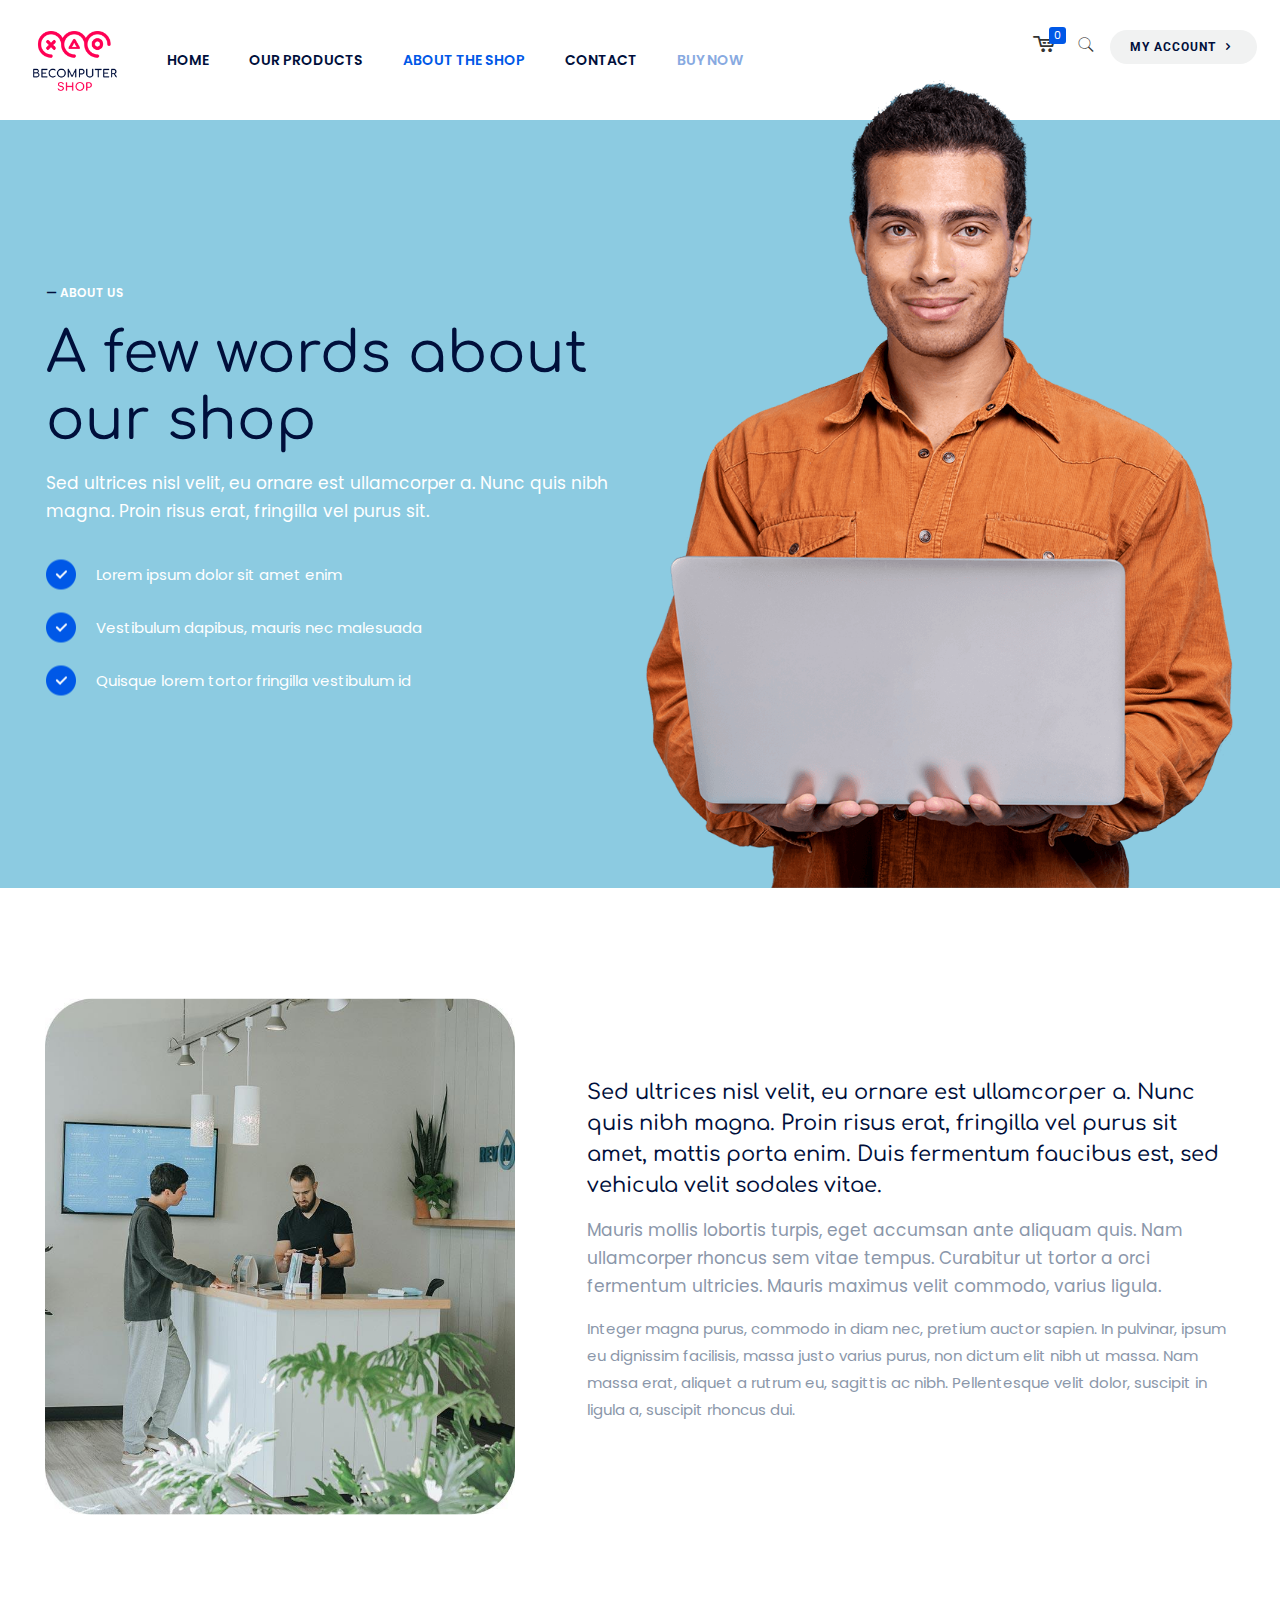
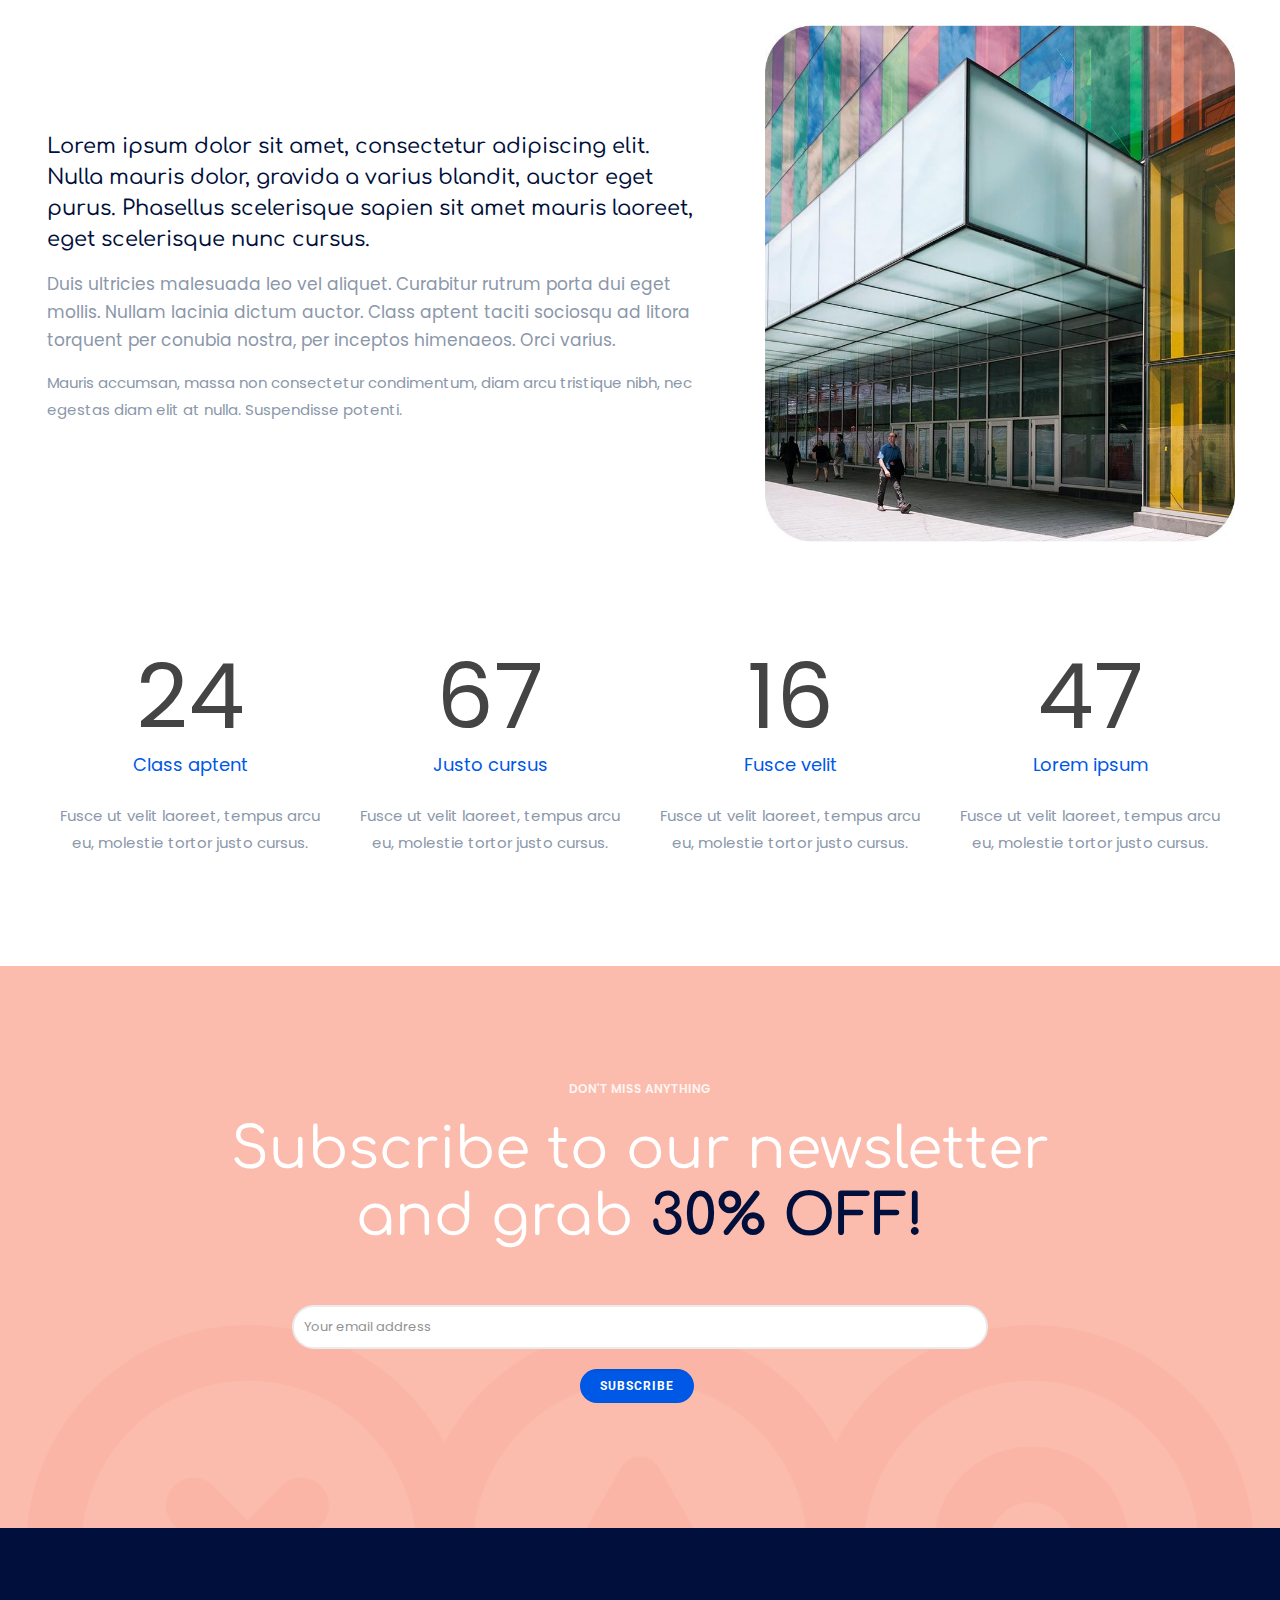
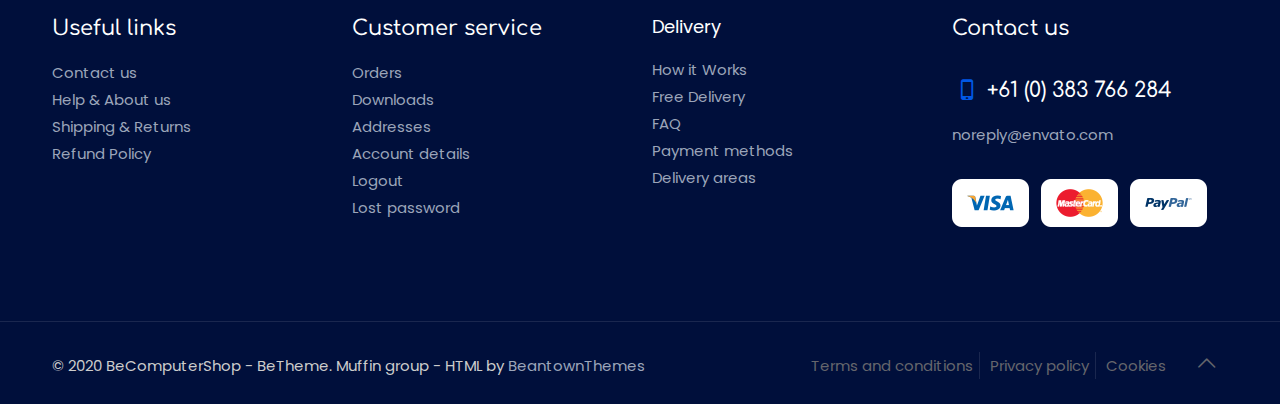
==== about.html @ 86a8f9ee "all" ====
<!DOCTYPE html>
<!--[if lt IE 7]><html class="no-js lt-ie10 lt-ie9 lt-ie8 lt-ie7"> <![endif]-->
<!--[if IE 7]><html class="no-js lt-ie10 lt-ie9 lt-ie8"> <![endif]-->
<!--[if IE 8]><html class="no-js lt-ie10 lt-ie9"> <![endif]-->
<!--[if IE 9]><html class="no-js lt-ie10"> <![endif]-->
<!--[if gt IE 8]><!-->
<html class="no-js">
<!--<![endif]-->

<head>

    <!-- Basic Page Needs -->
    <meta charset="utf-8">
    <title>Be</title>
    <meta name="description" content="">
    <meta name="author" content="">

    <!-- Mobile Specific Metas -->
    <meta name="viewport" content="width=device-width, initial-scale=1, maximum-scale=1">

    <!-- Favicons -->
    <link rel="shortcut icon" href="assets/images/favicon.ico">

    <!-- FONTS -->
    <link rel='stylesheet' href='http://fonts.googleapis.com/css?family=Poppins:100,200,300,400,400italic,500,700,700italic,900'>
    <link rel='stylesheet' href='http://fonts.googleapis.com/css?family=Roboto:100,200,300,400,400italic,500,700,700italic,900'>
    <link rel='stylesheet' href='http://fonts.googleapis.com/css?family=Comfortaa:100,200,300,400,400italic,500,700,700italic,900'>

    <!-- CSS -->
    <link rel='stylesheet' href='assets/css/global.css'>
    <link rel='stylesheet' href='assets/css/structure.css'>
    <link rel='stylesheet' href='assets/css/computershop.css'>
    <link rel='stylesheet' href='assets/css/custom.css'>

</head>

<body class="page theme-betheme woocommerce-no-js  style-simple button-custom layout-full-width if-zoom if-border-hide no-content-padding no-shadows header-classic header-fw minimalist-header-no sticky-header sticky-tb-color ab-hide subheader-both-center menu-link-color menuo-no-borders mobile-tb-center mobile-side-slide mobile-mini-mr-lc tablet-sticky mobile-header-mini mobile-sticky">
    <div id="Wrapper">
        <div id="Header_wrapper">
            <header id="Header">

                <div id="Top_bar">
                    <div class="container">
                        <div class="column one">
                            <div class="top_bar_left clearfix">
                                <div class="logo">
                                    <a id="logo" href="index-computershop.html" title="BeComputerShop - Betheme" data-height="60" data-padding="30"><img class="logo-main scale-with-grid" src="assets/images/computershop.png" data-retina="assets/images/retina-computershop.png" data-height="99"><img class="logo-sticky scale-with-grid" src="assets/images/computershop.png" data-retina="assets/images/retina-computershop.png" data-height="99"><img class="logo-mobile scale-with-grid" src="assets/images/computershop.png" data-retina="images/retina-computershop.png" data-height="99"><img class="logo-mobile-sticky scale-with-grid" src="assets/images/computershop.png" data-retina="images/retina-computershop.png" data-height="99"></a>
                                </div>
                                <div class="menu_wrapper">
                                    <nav id="menu">
                                        <ul id="menu-main-menu" class="menu menu-main">
                                            <li>
                                                <a href="index-computershop.html"><span>HOME</span></a>
                                            </li>
                                            <li>
                                                <a href="our-products.html"><span>OUR PRODUCTS</span></a>
                                            </li>
                                            <li class="current-menu-item">
                                                <a href="about.html"><span>ABOUT THE SHOP</span></a>
                                            </li>
                                            <li>
                                                <a href="contact.html"><span>CONTACT</span></a>
                                            </li>
                                           <li>
                                                <a target="_blank" href="https://1.envato.market/9ZxXY"><span><span style="padding: 0; color: #88aae1;">BUY NOW</span></span></a>
                                            </li>
                                        </ul>
                                    </nav><a class="responsive-menu-toggle" href="#"><i class="icon-menu-fine"></i></a>
                                </div>

                            </div>
                            <div class="top_bar_right">
                                <div class="top_bar_right_wrapper">
                                    <a id="header_cart" href="#"><i class="icon-cart"></i><span>0</span></a><a id="search_button" href="#"><i class="icon-search-fine"></i></a><a href="#" class="action_button">MY ACCOUNT <i class="icon-right-open"></i></a>
                                </div>
                            </div>
                        </div>
                    </div>
                </div>
            </header>
        </div>
        <div id="Content">
            <div class="content_wrapper clearfix">
                <div class="sections_group">
                    <div class="entry-content">
                        <div class="section mcb-section  equal-height-wrap bg-cover" style="background-color:#8ccbe1;background-image:url(assets/images/computershop-sectionbg2.jpg);background-repeat:no-repeat;background-position:center">
                            <div class="section_wrapper mcb-section-inner">
                                <div class="wrap mcb-wrap one-second  valign-middle clearfix" style="padding:70px 0">
                                    <div class="mcb-wrap-inner">
                                        <div class="column mcb-column one column_column column-margin-20px">
                                            <div class="column_attr clearfix">
                                                <h6 style="color: #fff;"><span style="color: #000f3b;">—</span> ABOUT US</h6>
                                                <h2>A few words about our shop</h2>
                                                <p class="big" style="color: #fff;">
                                                    Sed ultrices nisl velit, eu ornare est ullamcorper a. Nunc quis nibh magna. Proin risus erat, fringilla vel purus sit.
                                                </p>
                                            </div>
                                        </div>
                                        <div class="column mcb-column one column_column column-margin-10px">
                                            <div class="column_attr clearfix" style="background-image:url('assets/images/computershop-icon1.png');background-repeat:no-repeat;background-position:left top;padding:1px 0 0 50px;">
                                                <p style="color: #fff;">
                                                    Lorem ipsum dolor sit amet enim
                                                </p>
                                            </div>
                                        </div>
                                        <div class="column mcb-column one column_column column-margin-10px">
                                            <div class="column_attr clearfix" style="background-image:url('assets/images/computershop-icon1.png');background-repeat:no-repeat;background-position:left top;padding:1px 0 0 50px;">
                                                <p style="color: #fff;">
                                                    Vestibulum dapibus, mauris nec malesuada
                                                </p>
                                            </div>
                                        </div>
                                        <div class="column mcb-column one column_column column-margin-20px">
                                            <div class="column_attr clearfix" style="background-image:url('assets/images/computershop-icon1.png');background-repeat:no-repeat;background-position:left top;padding:1px 0 0 50px;">
                                                <p style="color: #fff;">
                                                    Quisque lorem tortor fringilla vestibulum id
                                                </p>
                                            </div>
                                        </div>
                                    </div>
                                </div>
                                <div class="wrap mcb-wrap one-second  column-margin-0px valign-bottom move-up clearfix" style="margin-top:-40px">
                                    <div class="mcb-wrap-inner">
                                        <div class="column mcb-column one column_image">
                                            <div class="image_frame image_item no_link scale-with-grid aligncenter no_border" style="margin-bottom:-40px;">
                                                <div class="image_wrapper"><img class="scale-with-grid" src="assets/images/computershop-about-pic3.png">
                                                </div>
                                            </div>
                                        </div>
                                    </div>
                                </div>
                            </div>
                        </div>
                        <div class="section mcb-section  equal-height-wrap" style="padding-top:110px;padding-bottom:70px">
                            <div class="section_wrapper mcb-section-inner">
                                <div class="wrap mcb-wrap  two-fifth  valign-middle clearfix">
                                    <div class="mcb-wrap-inner">
                                        <div class="column mcb-column one column_image">
                                            <div class="image_frame image_item no_link scale-with-grid no_border">
                                                <div class="image_wrapper"><img class="scale-with-grid" src="assets/images/computershop-about-pic1.jpg">
                                                </div>
                                            </div>
                                        </div>
                                    </div>
                                </div>
                                <div class="wrap mcb-wrap  three-fifth  valign-middle clearfix" style="padding:0 0 0 5%">
                                    <div class="mcb-wrap-inner">
                                        <div class="column mcb-column one column_column">
                                            <div class="column_attr clearfix">
                                                <h4>Sed ultrices nisl velit, eu ornare est ullamcorper a. Nunc quis nibh magna. Proin risus erat, fringilla vel purus sit amet, mattis porta enim. Duis fermentum faucibus est, sed vehicula velit sodales vitae.</h4>
                                                <p class="big">
                                                    Mauris mollis lobortis turpis, eget accumsan ante aliquam quis. Nam ullamcorper rhoncus sem vitae tempus. Curabitur ut tortor a orci fermentum ultricies. Mauris maximus velit commodo, varius ligula.
                                                </p>
                                                <p>
                                                    Integer magna purus, commodo in diam nec, pretium auctor sapien. In pulvinar, ipsum eu dignissim facilisis, massa justo varius purus, non dictum elit nibh ut massa. Nam massa erat, aliquet a rutrum eu, sagittis ac nibh. Pellentesque velit dolor, suscipit
                                                    in ligula a, suscipit rhoncus dui.
                                                </p>
                                            </div>
                                        </div>
                                    </div>
                                </div>
                            </div>
                        </div>
                        <div class="section mcb-section  equal-height-wrap" style="padding-bottom:70px">
                            <div class="section_wrapper mcb-section-inner">
                                <div class="wrap mcb-wrap  three-fifth  valign-middle clearfix" style="padding:0 5% 0 0">
                                    <div class="mcb-wrap-inner">
                                        <div class="column mcb-column one column_column">
                                            <div class="column_attr clearfix">
                                                <h4>Lorem ipsum dolor sit amet, consectetur adipiscing elit. Nulla mauris dolor, gravida a varius blandit, auctor eget purus. Phasellus scelerisque sapien sit amet mauris laoreet, eget scelerisque nunc cursus.</h4>
                                                <p class="big">
                                                    Duis ultricies malesuada leo vel aliquet. Curabitur rutrum porta dui eget mollis. Nullam lacinia dictum auctor. Class aptent taciti sociosqu ad litora torquent per conubia nostra, per inceptos himenaeos. Orci varius.
                                                </p>
                                                <p>
                                                    Mauris accumsan, massa non consectetur condimentum, diam arcu tristique nibh, nec egestas diam elit at nulla. Suspendisse potenti.
                                                </p>
                                            </div>
                                        </div>
                                    </div>
                                </div>
                                <div class="wrap mcb-wrap  two-fifth  valign-middle clearfix">
                                    <div class="mcb-wrap-inner">
                                        <div class="column mcb-column one column_image">
                                            <div class="image_frame image_item no_link scale-with-grid no_border">
                                                <div class="image_wrapper"><img class="scale-with-grid" src="assets/images/computershop-about-pic2.jpg">
                                                </div>
                                            </div>
                                        </div>
                                    </div>
                                </div>
                            </div>
                        </div>
                        <div class="section mcb-section" style="padding-bottom:70px">
                            <div class="section_wrapper mcb-section-inner">
                                <div class="wrap mcb-wrap one  valign-top clearfix">
                                    <div class="mcb-wrap-inner">
                                        <div class="column mcb-column one-fourth column_quick_fact">
                                            <div class="quick_fact align_ animate-math">
                                                <div class="number-wrapper">
                                                    <span class="number" data-to="24">24</span>
                                                </div>
                                                <h3 class="title">Class aptent</h3>
                                                <hr class="hr_narrow">
                                                <div class="desc">
                                                    Fusce ut velit laoreet, tempus arcu eu, molestie tortor justo cursus.
                                                </div>
                                            </div>
                                        </div>
                                        <div class="column mcb-column one-fourth column_quick_fact">
                                            <div class="quick_fact align_ animate-math">
                                                <div class="number-wrapper">
                                                    <span class="number" data-to="67">67</span>
                                                </div>
                                                <h3 class="title">Justo cursus</h3>
                                                <hr class="hr_narrow">
                                                <div class="desc">
                                                    Fusce ut velit laoreet, tempus arcu eu, molestie tortor justo cursus.
                                                </div>
                                            </div>
                                        </div>
                                        <div class="column mcb-column one-fourth column_quick_fact">
                                            <div class="quick_fact align_ animate-math">
                                                <div class="number-wrapper">
                                                    <span class="number" data-to="16">16</span>
                                                </div>
                                                <h3 class="title">Fusce velit</h3>
                                                <hr class="hr_narrow">
                                                <div class="desc">
                                                    Fusce ut velit laoreet, tempus arcu eu, molestie tortor justo cursus.
                                                </div>
                                            </div>
                                        </div>
                                        <div class="column mcb-column one-fourth column_quick_fact">
                                            <div class="quick_fact align_ animate-math">
                                                <div class="number-wrapper">
                                                    <span class="number" data-to="47">47</span>
                                                </div>
                                                <h3 class="title">Lorem ipsum</h3>
                                                <hr class="hr_narrow">
                                                <div class="desc">
                                                    Fusce ut velit laoreet, tempus arcu eu, molestie tortor justo cursus.
                                                </div>
                                            </div>
                                        </div>
                                    </div>
                                </div>
                            </div>
                        </div>
                        <div class="section mcb-section bg-contain" style="padding-top:110px;padding-bottom:70px;background-color:#fbbcad;background-image:url(assets/images/computershop-sectionbg1.png);background-repeat:no-repeat;background-position:center bottom">
                            <div class="section_wrapper mcb-section-inner">
                                <div class="wrap mcb-wrap one  valign-top clearfix">
                                    <div class="mcb-wrap-inner">
                                        <div class="column mcb-column one column_column">
                                            <div class="column_attr clearfix align_center">
                                                <h6 style="color: #fff4f1;">DON'T MISS ANYTHING</h6>
                                                <h2 style="color: #fff;">Subscribe to our newsletter
                                                    <br> and grab <span style="color: #000f3b;"><strong>30% OFF!</strong></span></h2>
                                            </div>
                                        </div>
                                        <div class="column mcb-column one-fifth column_placeholder">
                                            <div class="placeholder">
                                                &nbsp;
                                            </div>
                                        </div>
                                        <div class="column mcb-column three-fifth column_column">
                                            <div class="column_attr clearfix align_center">
                                                <div id="mc4wp-form-1" class="form mc4wp-form">
                                                    <form id="newsletterform" class="newsletter_form">
                                                        <input placeholder="Your email address" type="email" id="email_news" name="email_news" size="40" aria-required="true" aria-invalid="false" />
                                                        <input type="button" value="SUBSCRIBE" id="submit" onClick="return check_values_news();">
                                                    </form>
                                                </div>
                                            </div>
                                        </div>
                                    </div>
                                </div>
                            </div>
                        </div>

                    </div>
                </div>
            </div>
        </div>
        <footer id="Footer" class="clearfix">
            <div class="widgets_wrapper center">
                <div class="container">
                    <div class="column one-fourth">
                        <aside class="widget_text widget widget_custom_html">
                            <h4>Useful links</h4>
                            <div class="textwidget custom-html-widget">
                                <p>
                                    <a href="#">Contact us</a>
                                    <br>
                                    <a href="#">Help &amp; About us</a>
                                    <br>
                                    <a href="#">Shipping &amp; Returns</a>
                                    <br>
                                    <a href="#">Refund Policy</a>
                                </p>
                            </div>
                        </aside>
                    </div>
                    <div class="column one-fourth">
                        <aside class="widget_text widget widget_custom_html">
                            <h4>Customer service</h4>
                            <div class="textwidget custom-html-widget">
                                <p>
                                    <a href="#">Orders</a>
                                    <br>
                                    <a href="#">Downloads</a>
                                    <br>
                                    <a href="#">Addresses</a>
                                    <br>
                                    <a href="#">Account details</a>
                                    <br>
                                    <a href="index.html">Logout</a>
                                    <br>
                                    <a href="#">Lost password</a>
                                </p>
                            </div>
                        </aside>
                    </div>
                    <div class="column one-fourth">
                        <aside class="widget_text widget widget_custom_html">
                            <div class="textwidget custom-html-widget">
                                <h5>Delivery</h5>
                                <p>
                                    <a href="#">How it Works</a>
                                    <br>
                                    <a href="#">Free Delivery</a>
                                    <br>
                                    <a href="#">FAQ</a>
                                    <br>
                                    <a href="#">Payment methods</a>
                                    <br>
                                    <a href="#">Delivery areas</a>
                                </p>
                            </div>
                        </aside>
                    </div>
                    <div class="column one-fourth">
                        <aside class="widget_text widget widget_custom_html">
                            <div class="textwidget custom-html-widget">
                                <h4>Contact us</h4>
                                <hr class="no_line" style="margin:0 auto 15px">
                                <h4><i class="icon-mobile" style="color:#0058e7"></i> +61 (0) 383 766 284</h4>
                                <p>
                                    <a href="#">noreply@envato.com</a>
                                </p>
                                <hr class="no_line" style="margin:0 auto 15px">
                                <div class="image_frame image_item no_link scale-with-grid alignnone no_border">
                                    <div class="image_wrapper"><img class="scale-with-grid" src="assets/images/computershop-footer-pic1.png">
                                    </div>
                                </div>
                            </div>
                        </aside>
                    </div>
                </div>
            </div>
            <div class="footer_copy">
                <div class="container">
                    <div class="column one">
                        <a id="back_to_top" class="footer_button" href><i class="icon-up-open-big"></i></a>
                        <div class="copyright">
                            &copy; 2020 BeComputerShop - BeTheme. Muffin group - HTML by <a target="_blank" rel="nofollow" href="https://1.envato.market/9ZxXY">BeantownThemes</a>
                        </div>
                        <nav id="social-menu" class="menu-footer-container">
                            <ul id="menu-footer" class="social-menu">
                                <li class="menu-item menu-item-type-custom menu-item-object-custom">
                                    <a href="#">Terms and conditions</a>
                                </li>
                                <li class="menu-item menu-item-type-custom menu-item-object-custom">
                                    <a href="#">Privacy policy</a>
                                </li>
                                <li class="menu-item menu-item-type-custom menu-item-object-custom">
                                    <a href="#">Cookies</a>
                                </li>
                            </ul>
                        </nav>
                    </div>
                </div>
            </div>
        </footer>
    </div>
    <div id="Side_slide" class="right dark" data-width="250">
        <div class="close-wrapper">
            <a href="#" class="close"><i class="icon-cancel-fine"></i></a>
        </div>
        <div class="extras">
            <a href="#" class="action_button">MY ACCOUNT <i class="icon-right-open"></i></a>
            <div class="extras-wrapper">
                <a class="icon cart" id="slide-cart" href="#"><i class="icon-cart"></i><span>0</span></a><a class="icon search" href="#"><i class="icon-search-fine"></i></a>
            </div>
        </div>
        <div class="search-wrapper">
            <form id="side-form" method="get" action="#">
                <input type="text" class="field" name="s" placeholder="Enter your search">
                <input type="submit" class="display-none" value>
                <a class="submit" href="#"><i class="icon-search-fine"></i></a>
            </form>
        </div>
        <div class="menu_wrapper"></div>
        
    </div>
    <div id="body_overlay"></div>



    <!-- JS -->
    <script src="assets/js/jquery-2.1.4.min.js"></script>

    <script src="assets/js/mfn.menu.js"></script>
    <script src="assets/js/jquery.plugins.js"></script>
    <script src="assets/js/jquery.jplayer.min.js"></script>
    <script src="assets/js/animations/animations.js"></script>
    <script src="assets/js/translate3d.js"></script>
    <script src="assets/js/scripts.js"></script>
    <script src="assets/js/email.js"></script>


</body>

</html>
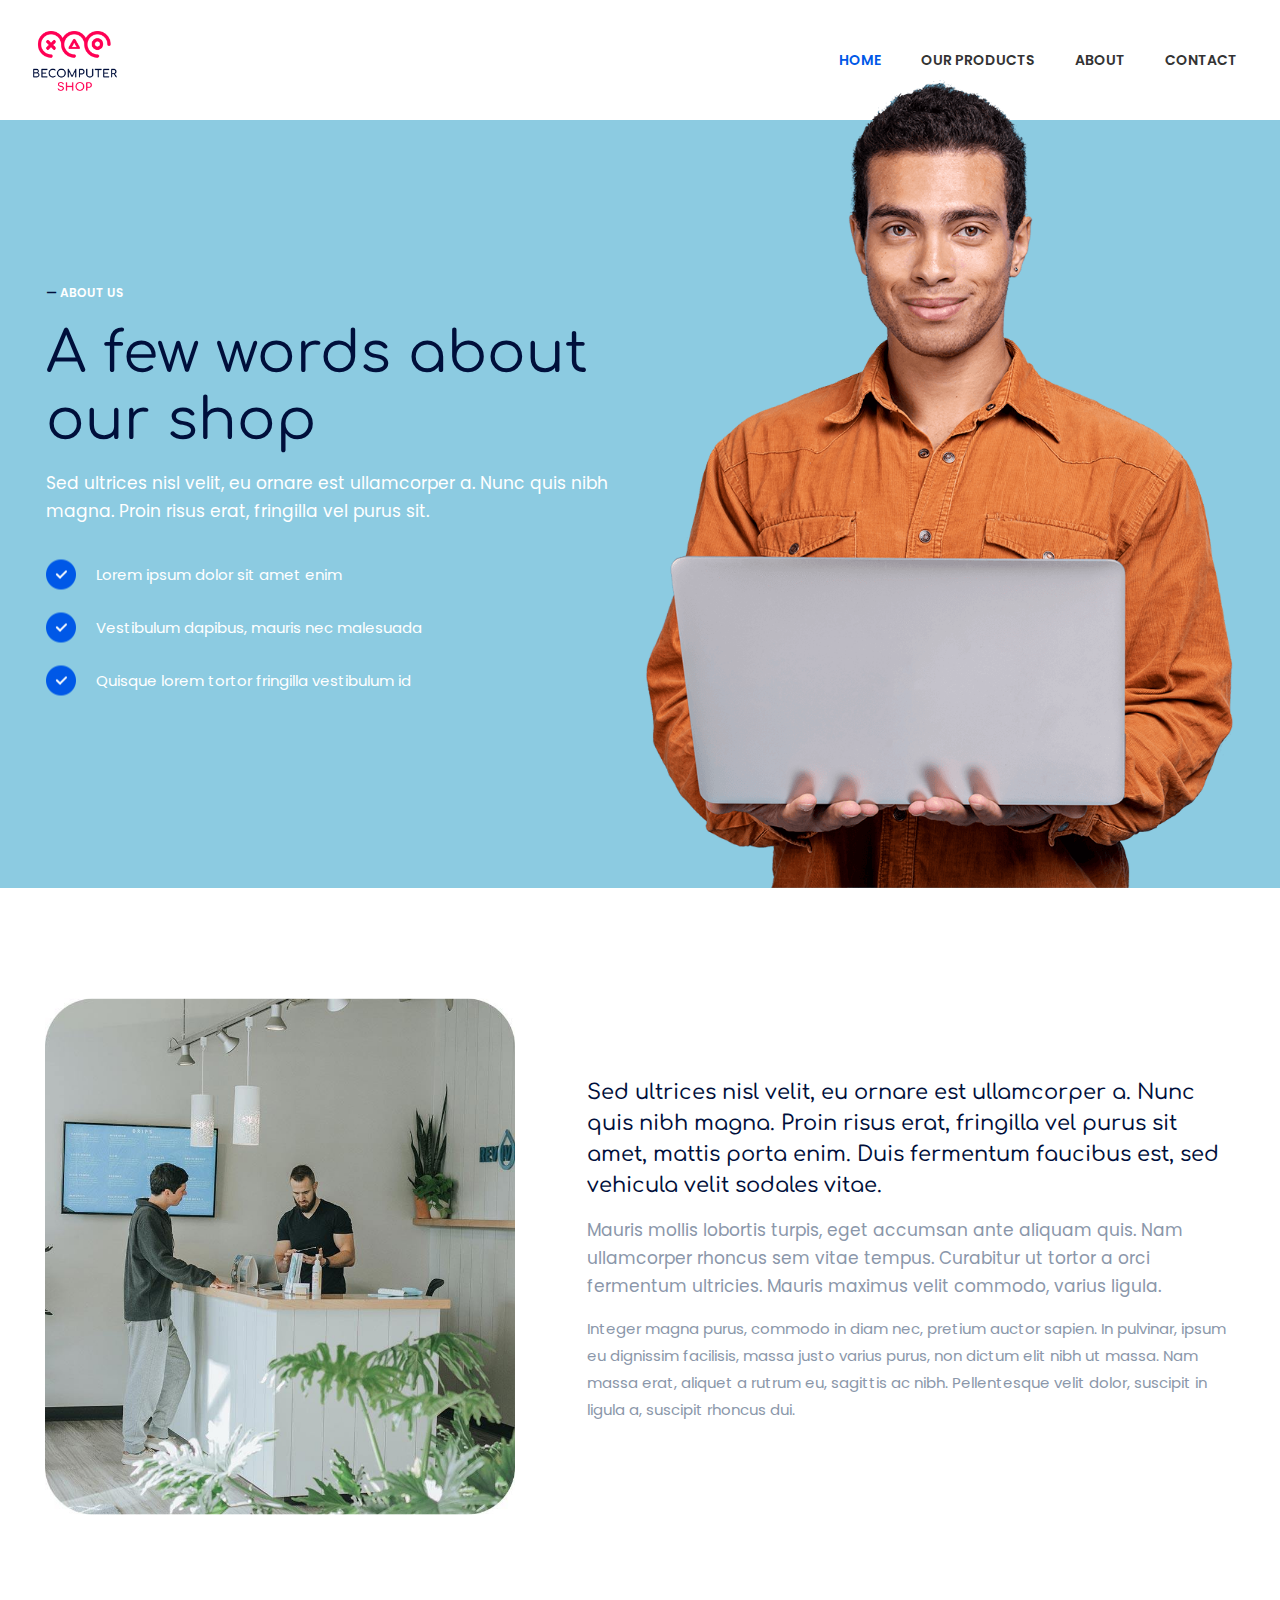
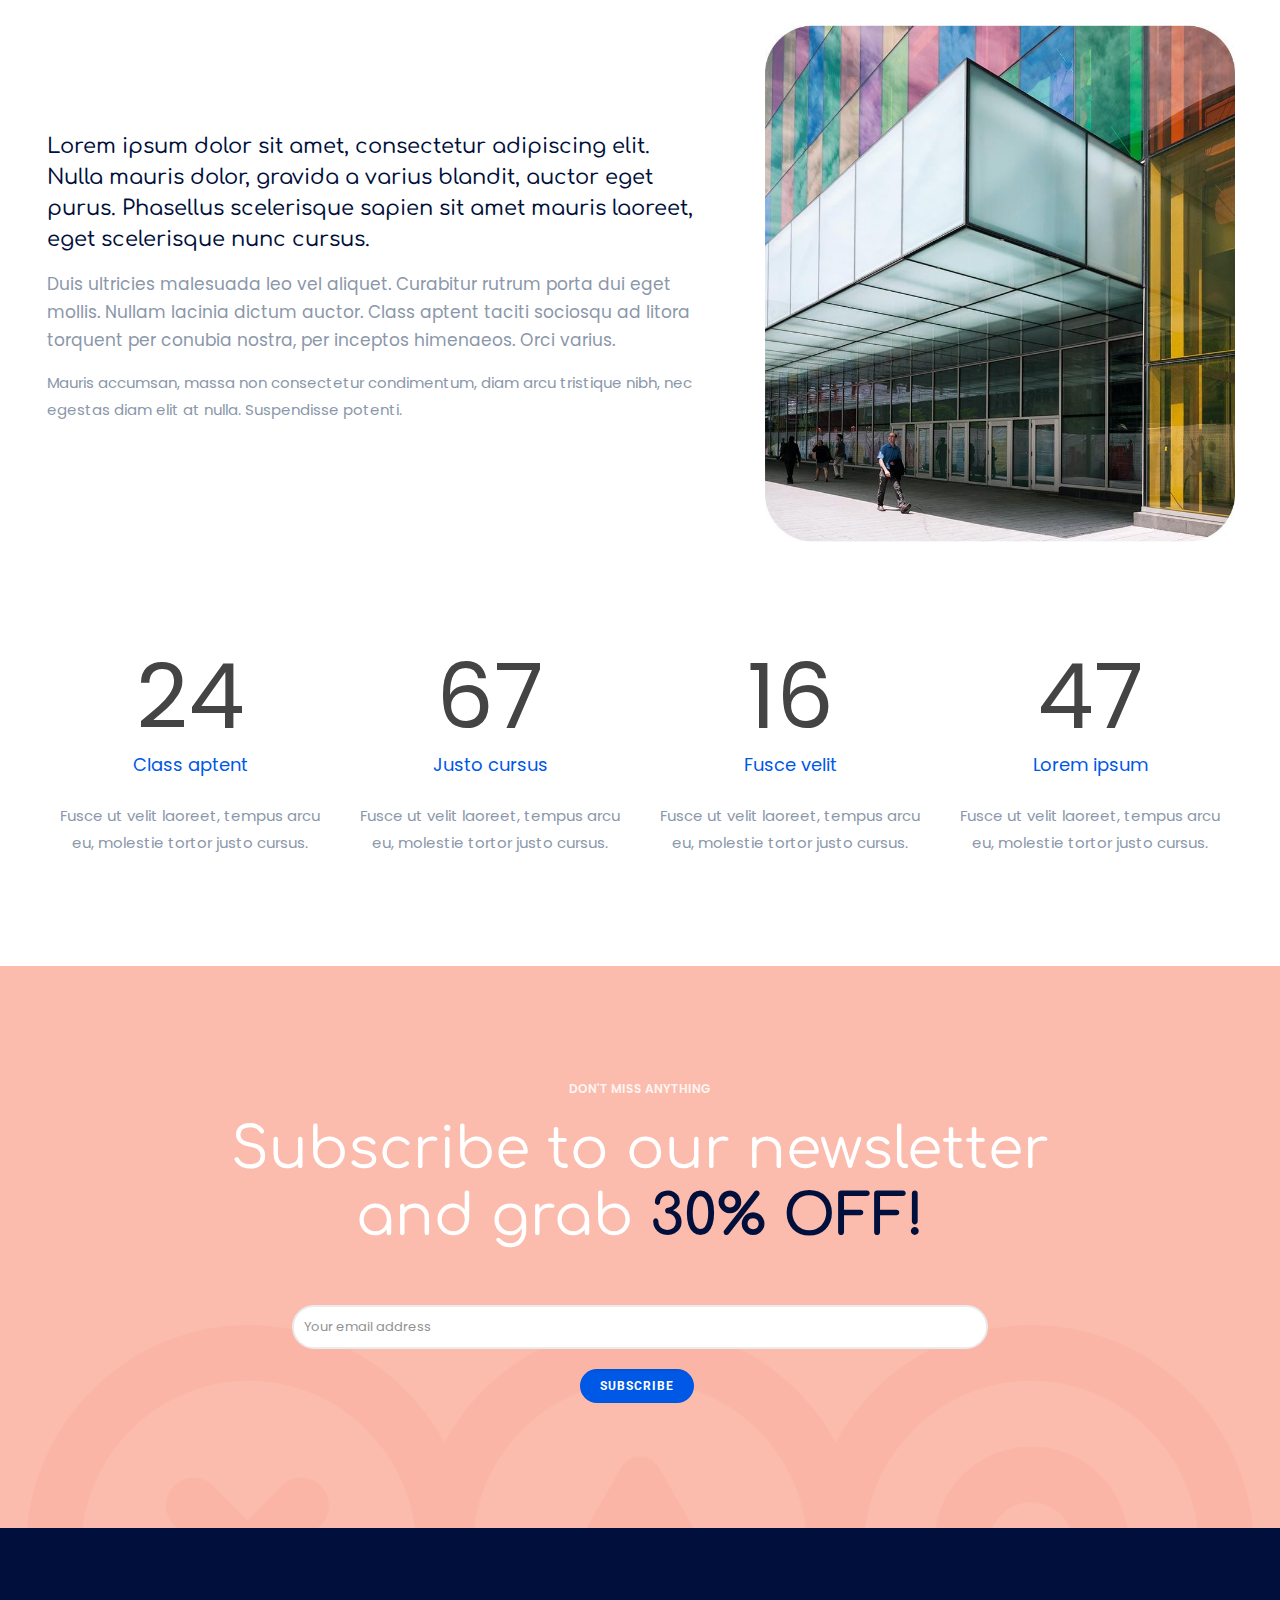
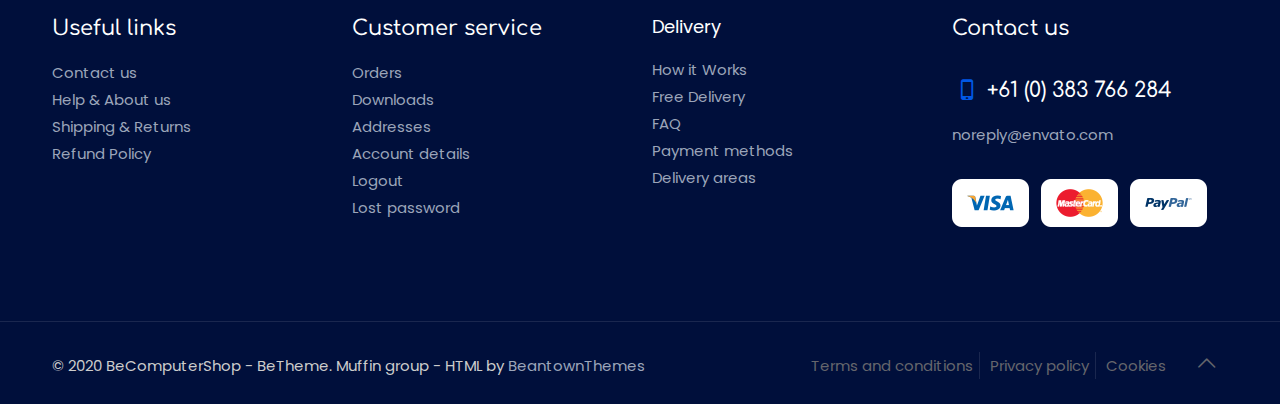
==== commit eb552b57: "contact us and header" ====
--- a/about.html
+++ b/about.html
@@ -44,35 +44,49 @@
                         <div class="column one">
                             <div class="top_bar_left clearfix">
                                 <div class="logo">
-                                    <a id="logo" href="index-computershop.html" title="BeComputerShop - Betheme" data-height="60" data-padding="30"><img class="logo-main scale-with-grid" src="assets/images/computershop.png" data-retina="assets/images/retina-computershop.png" data-height="99"><img class="logo-sticky scale-with-grid" src="assets/images/computershop.png" data-retina="assets/images/retina-computershop.png" data-height="99"><img class="logo-mobile scale-with-grid" src="assets/images/computershop.png" data-retina="images/retina-computershop.png" data-height="99"><img class="logo-mobile-sticky scale-with-grid" src="assets/images/computershop.png" data-retina="images/retina-computershop.png" data-height="99"></a>
-                                </div>
-                                <div class="menu_wrapper">
-                                    <nav id="menu">
-                                        <ul id="menu-main-menu" class="menu menu-main">
-                                            <li>
-                                                <a href="index-computershop.html"><span>HOME</span></a>
-                                            </li>
-                                            <li>
-                                                <a href="our-products.html"><span>OUR PRODUCTS</span></a>
-                                            </li>
-                                            <li class="current-menu-item">
-                                                <a href="about.html"><span>ABOUT THE SHOP</span></a>
-                                            </li>
-                                            <li>
-                                                <a href="contact.html"><span>CONTACT</span></a>
-                                            </li>
-                                           <li>
-                                                <a target="_blank" href="https://1.envato.market/9ZxXY"><span><span style="padding: 0; color: #88aae1;">BUY NOW</span></span></a>
-                                            </li>
-                                        </ul>
-                                    </nav><a class="responsive-menu-toggle" href="#"><i class="icon-menu-fine"></i></a>
-                                </div>
+                                    <a id="logo" href="index-computershop.html" title="BeComputerShop - Betheme"
+                                        data-height="60" data-padding="30"><img class="logo-main scale-with-grid"
+                                            src="assets/images/computershop.png"
+                                            data-retina="assets/images/retina-computershop.png" data-height="99"><img
+                                            class="logo-sticky scale-with-grid" src="assets/images/computershop.png"
+                                            data-retina="assets/images/retina-computershop.png" data-height="99"><img
+                                            class="logo-mobile scale-with-grid" src="assets/images/computershop.png"
+                                            data-retina="assets/images/retina-computershop.png" data-height="99"><img
+                                            class="logo-mobile-sticky scale-with-grid"
+                                            src="assets/images/computershop.png"
+                                            data-retina="assets/images/retina-computershop.png" data-height="99"></a>
+                                </div>
+
+
 
                             </div>
                             <div class="top_bar_right">
-                                <div class="top_bar_right_wrapper">
-                                    <a id="header_cart" href="#"><i class="icon-cart"></i><span>0</span></a><a id="search_button" href="#"><i class="icon-search-fine"></i></a><a href="#" class="action_button">MY ACCOUNT <i class="icon-right-open"></i></a>
-                                </div>
+                                
+                                    <!-- <a id="header_cart" href="#"><i class="icon-cart"></i><span>0</span></a><a
+                                        id="search_button" href="#"><i class="icon-search-fine"></i></a><a href="#"
+                                        class="action_button">MY ACCOUNT <i class="icon-right-open"></i></a> -->
+                                        <div class="menu_wrapper">
+                                            <nav id="menu">
+                                                <ul id="menu-main-menu" class="menu menu-main">
+                                                    <li class=" current-menu-item page_item current_page_item">
+                                                        <a href="index-computershop.html"><span>HOME</span></a>
+                                                    </li>
+                                                    <li>
+                                                        <a href="our-products.html"><span>OUR PRODUCTS</span></a>
+                                                    </li>
+                                                    <li>
+                                                        <a href="about.html"><span>ABOUT</span></a>
+                                                    </li>
+                                                    <li>
+                                                        <a href="contact.html"><span>CONTACT</span></a>
+                                                    </li>
+                                                   <!-- <li>
+                                                        <a target="_blank" href="https://1.envato.market/9ZxXY"><span><span style="padding: 0; color: #88aae1;">BUY NOW</span></span></a>
+                                                    </li> -->
+                                                </ul>
+                                            </nav><a class="responsive-menu-toggle" href="#"><i class="icon-menu-fine"></i></a>
+                                        </div>
+                                
                             </div>
                         </div>
                     </div>
@@ -267,7 +281,7 @@
                                                 <div id="mc4wp-form-1" class="form mc4wp-form">
                                                     <form id="newsletterform" class="newsletter_form">
                                                         <input placeholder="Your email address" type="email" id="email_news" name="email_news" size="40" aria-required="true" aria-invalid="false" />
-                                                        <input type="button" value="SUBSCRIBE" id="submit" onClick="return check_values_news();">
+                                                        <input type="button" value="SUBSCRIBE" id="submit" onClick="check_values_news();">
                                                     </form>
                                                 </div>
                                             </div>
@@ -386,12 +400,12 @@
         <div class="close-wrapper">
             <a href="#" class="close"><i class="icon-cancel-fine"></i></a>
         </div>
-        <div class="extras">
+        <!-- <div class="extras">
             <a href="#" class="action_button">MY ACCOUNT <i class="icon-right-open"></i></a>
             <div class="extras-wrapper">
                 <a class="icon cart" id="slide-cart" href="#"><i class="icon-cart"></i><span>0</span></a><a class="icon search" href="#"><i class="icon-search-fine"></i></a>
             </div>
-        </div>
+        </div> -->
         <div class="search-wrapper">
             <form id="side-form" method="get" action="#">
                 <input type="text" class="field" name="s" placeholder="Enter your search">
--- a/assets/css/structure.css
+++ b/assets/css/structure.css
@@ -6459,7 +6459,7 @@
 	}
 	.mobile-header-mini.mobile-mini-mr-lc #Top_bar .top_bar_right {
 		left: 10px;
-		right: auto;
+		/* right: auto; */
 	}
 	.mobile-header-mini.mobile-mini-ml-ll #Top_bar a.responsive-menu-toggle {
 		left: 10px;
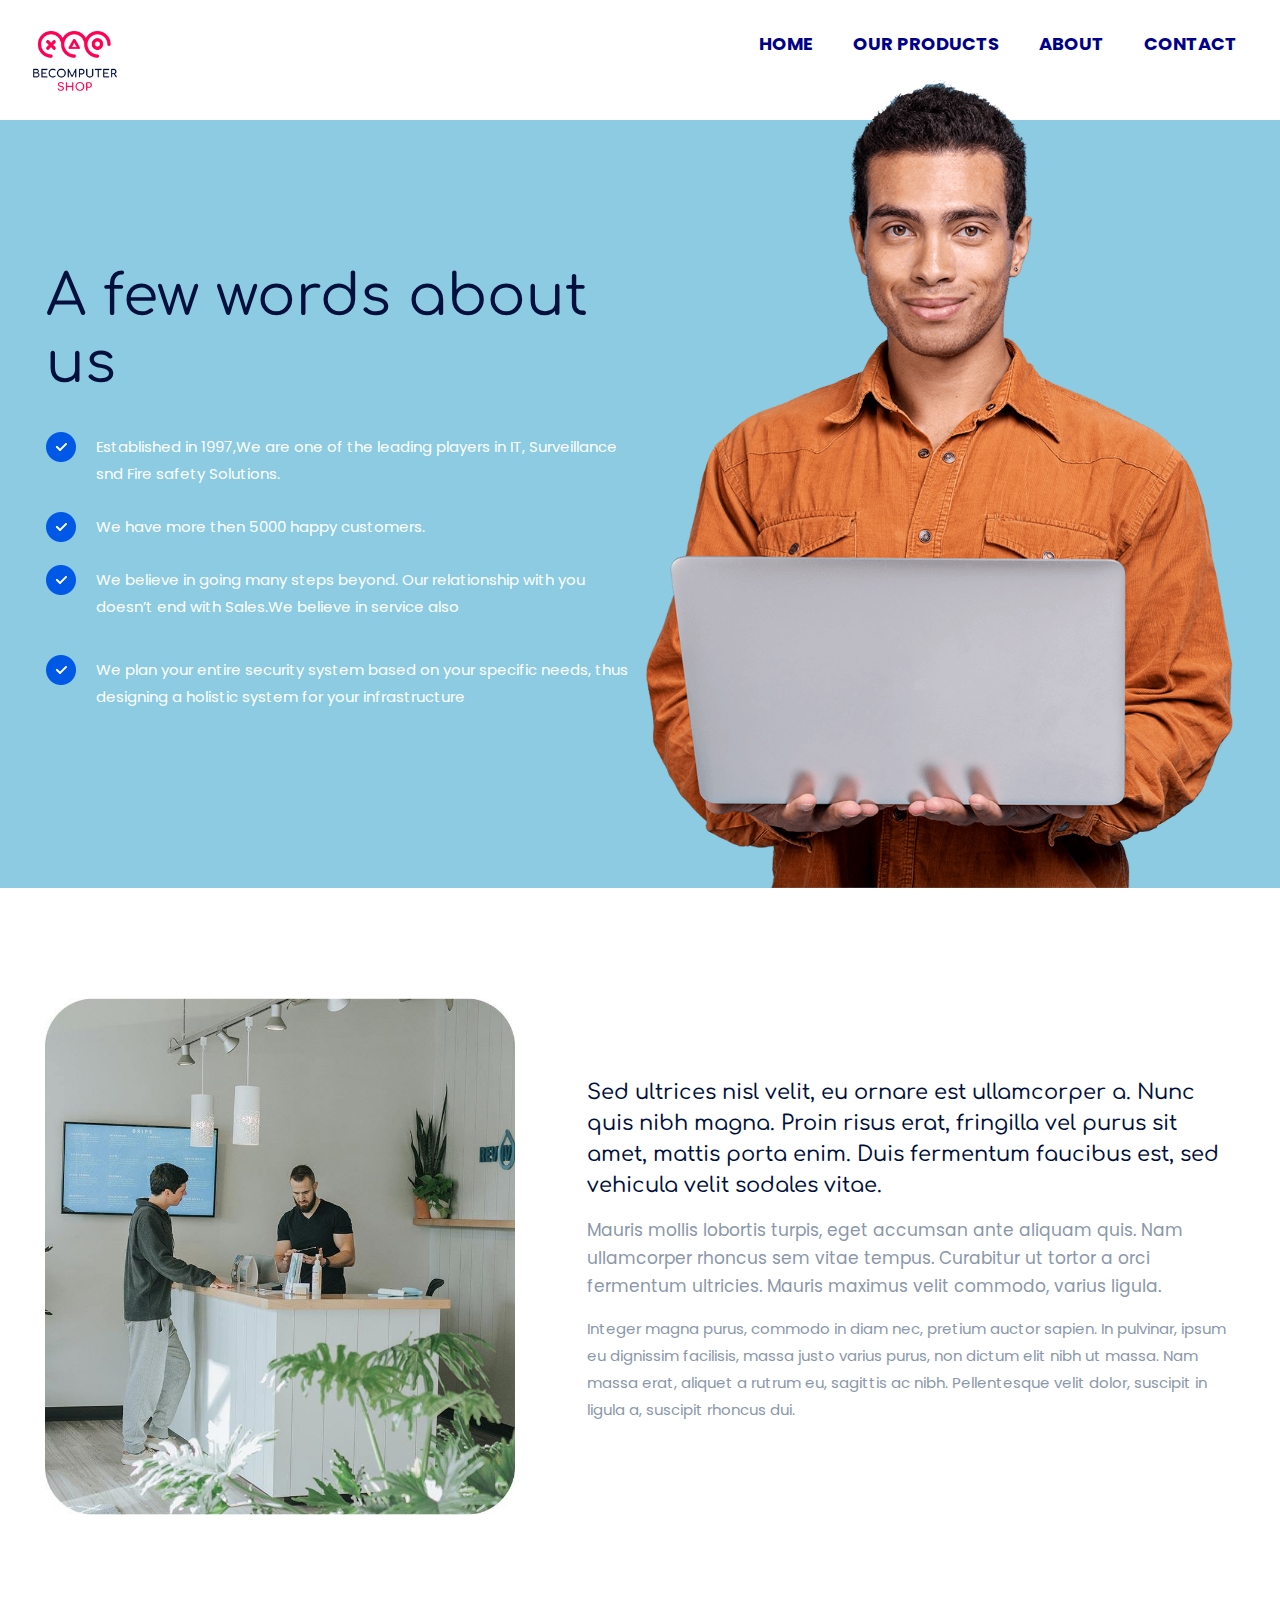
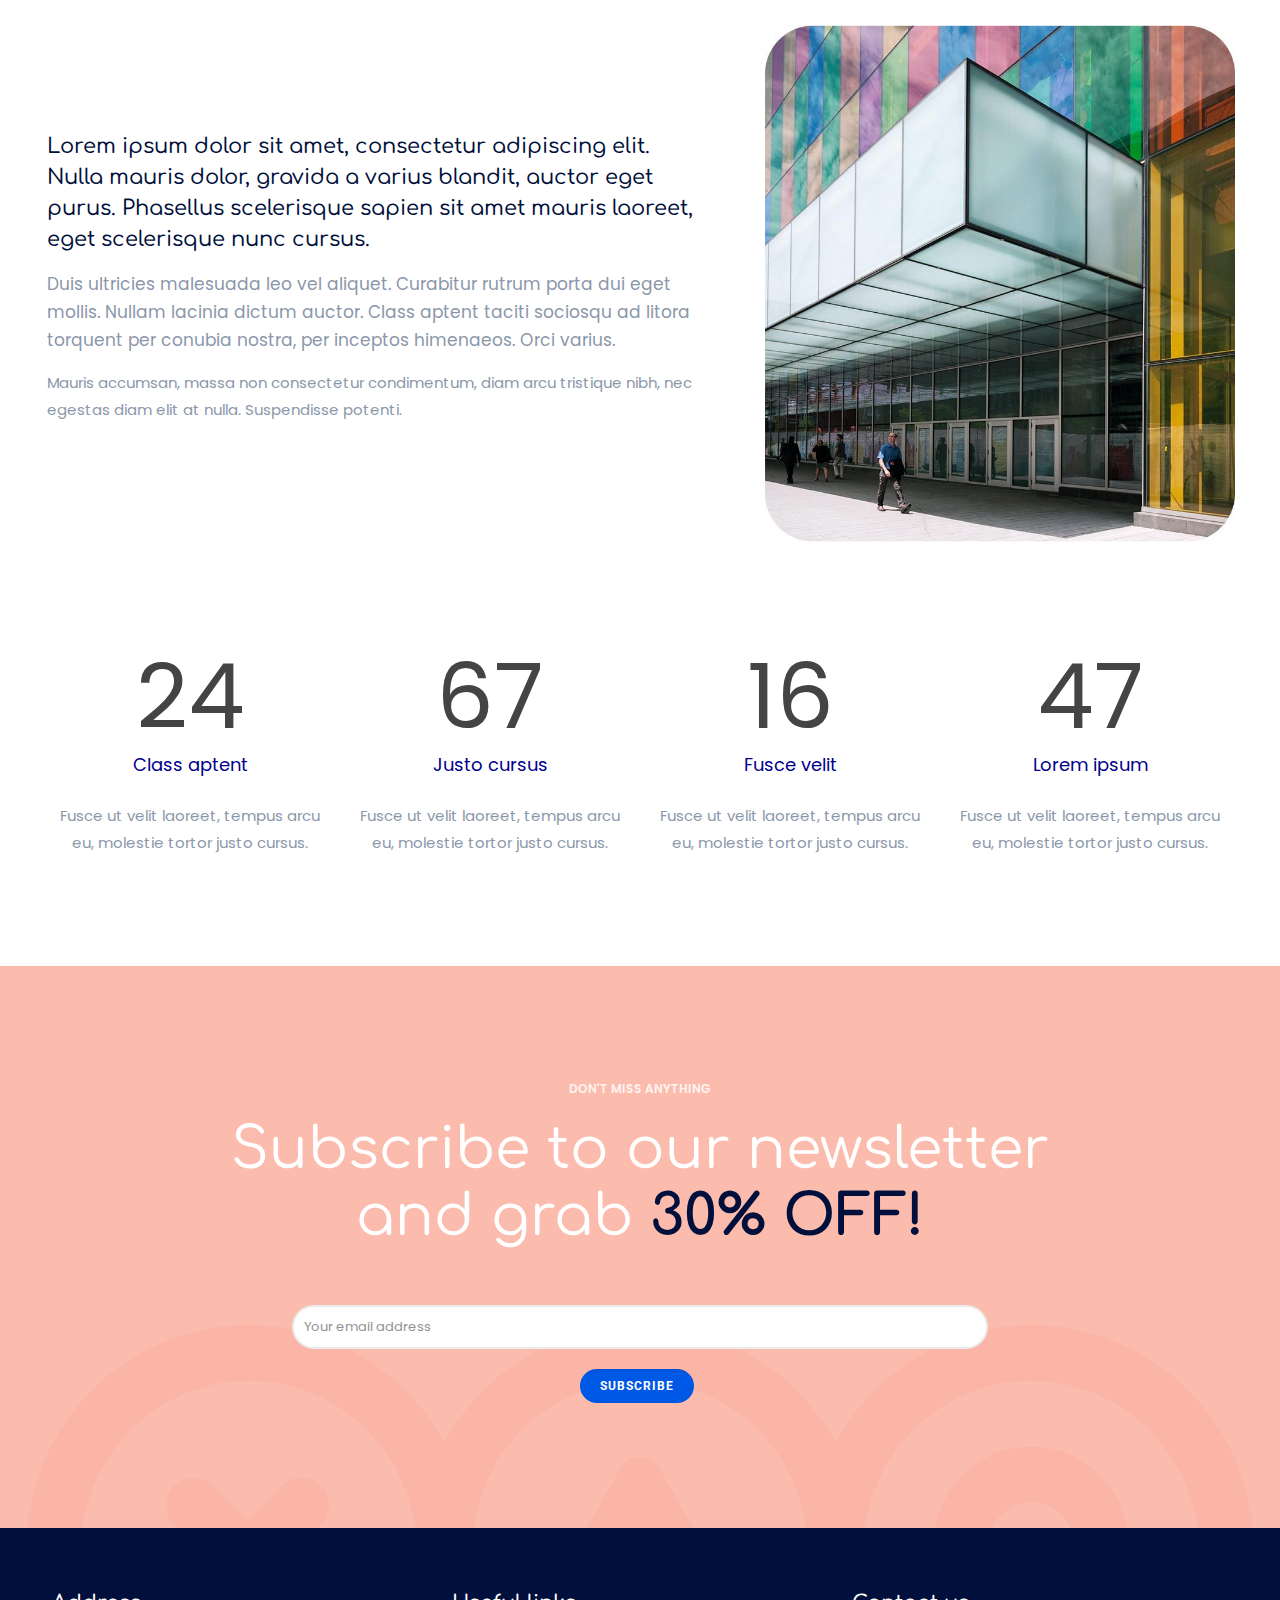
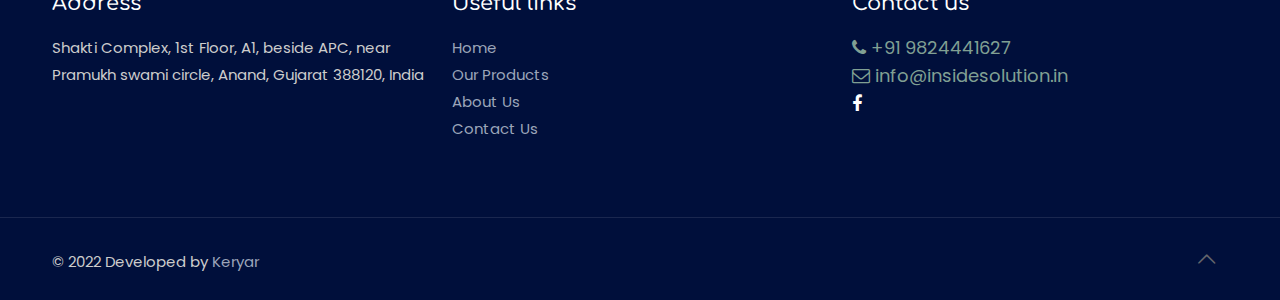
==== commit 7fe2413a: "all" ====
--- a/about.html
+++ b/about.html
@@ -22,19 +22,25 @@
     <link rel="shortcut icon" href="assets/images/favicon.ico">
 
     <!-- FONTS -->
-    <link rel='stylesheet' href='http://fonts.googleapis.com/css?family=Poppins:100,200,300,400,400italic,500,700,700italic,900'>
-    <link rel='stylesheet' href='http://fonts.googleapis.com/css?family=Roboto:100,200,300,400,400italic,500,700,700italic,900'>
-    <link rel='stylesheet' href='http://fonts.googleapis.com/css?family=Comfortaa:100,200,300,400,400italic,500,700,700italic,900'>
+    <link rel='stylesheet'
+        href='http://fonts.googleapis.com/css?family=Poppins:100,200,300,400,400italic,500,700,700italic,900'>
+    <link rel='stylesheet'
+        href='http://fonts.googleapis.com/css?family=Roboto:100,200,300,400,400italic,500,700,700italic,900'>
+    <link rel='stylesheet'
+        href='http://fonts.googleapis.com/css?family=Comfortaa:100,200,300,400,400italic,500,700,700italic,900'>
 
     <!-- CSS -->
     <link rel='stylesheet' href='assets/css/global.css'>
     <link rel='stylesheet' href='assets/css/structure.css'>
     <link rel='stylesheet' href='assets/css/computershop.css'>
     <link rel='stylesheet' href='assets/css/custom.css'>
+    <!-- Font Awesome -->
+    <link rel="stylesheet" href="https://cdnjs.cloudflare.com/ajax/libs/font-awesome/4.7.0/css/font-awesome.min.css">
 
 </head>
 
-<body class="page theme-betheme woocommerce-no-js  style-simple button-custom layout-full-width if-zoom if-border-hide no-content-padding no-shadows header-classic header-fw minimalist-header-no sticky-header sticky-tb-color ab-hide subheader-both-center menu-link-color menuo-no-borders mobile-tb-center mobile-side-slide mobile-mini-mr-lc tablet-sticky mobile-header-mini mobile-sticky">
+<body
+    class="page theme-betheme woocommerce-no-js  style-simple button-custom layout-full-width if-zoom if-border-hide no-content-padding no-shadows header-classic header-fw minimalist-header-no sticky-header sticky-tb-color ab-hide subheader-both-center menu-link-color menuo-no-borders mobile-tb-center mobile-side-slide mobile-mini-mr-lc tablet-sticky mobile-header-mini mobile-sticky">
     <div id="Wrapper">
         <div id="Header_wrapper">
             <header id="Header">
@@ -61,32 +67,41 @@
 
                             </div>
                             <div class="top_bar_right">
-                                
-                                    <!-- <a id="header_cart" href="#"><i class="icon-cart"></i><span>0</span></a><a
+
+                                <!-- <a id="header_cart" href="#"><i class="icon-cart"></i><span>0</span></a><a
                                         id="search_button" href="#"><i class="icon-search-fine"></i></a><a href="#"
                                         class="action_button">MY ACCOUNT <i class="icon-right-open"></i></a> -->
-                                        <div class="menu_wrapper">
-                                            <nav id="menu">
-                                                <ul id="menu-main-menu" class="menu menu-main">
-                                                    <li class=" current-menu-item page_item current_page_item">
-                                                        <a href="index-computershop.html"><span>HOME</span></a>
-                                                    </li>
-                                                    <li>
-                                                        <a href="our-products.html"><span>OUR PRODUCTS</span></a>
-                                                    </li>
-                                                    <li>
-                                                        <a href="about.html"><span>ABOUT</span></a>
-                                                    </li>
-                                                    <li>
-                                                        <a href="contact.html"><span>CONTACT</span></a>
-                                                    </li>
-                                                   <!-- <li>
+                                <div class="menu_wrapper">
+                                    <nav id="menu">
+                                        <ul id="menu-main-menu" class="menu menu-main">
+                                            <li class=" current-menu-item page_item current_page_item">
+                                                <a href="index-computershop.html"><span>
+                                                        <h5 class="themecolor" style="font-weight: bold;">HOME</h5>
+                                                    </span></a>
+                                            </li>
+                                            <li>
+                                                <a href="our-products.html"><span>
+                                                        <h5 class="themecolor" style="font-weight: bold;">OUR PRODUCTS
+                                                        </h5>
+                                                    </span></a>
+                                            </li>
+                                            <li>
+                                                <a href="about.html"><span>
+                                                        <h5 class="themecolor" style="font-weight: bold;">ABOUT</h5>
+                                                    </span></a>
+                                            </li>
+                                            <li>
+                                                <a href="contact.html"><span>
+                                                        <h5 class="themecolor" style="font-weight: bold;">CONTACT</h5>
+                                                    </span></a>
+                                            </li>
+                                            <!-- <li>
                                                         <a target="_blank" href="https://1.envato.market/9ZxXY"><span><span style="padding: 0; color: #88aae1;">BUY NOW</span></span></a>
                                                     </li> -->
-                                                </ul>
-                                            </nav><a class="responsive-menu-toggle" href="#"><i class="icon-menu-fine"></i></a>
-                                        </div>
-                                
+                                        </ul>
+                                    </nav><a class="responsive-menu-toggle" href="#"><i class="icon-menu-fine"></i></a>
+                                </div>
+
                             </div>
                         </div>
                     </div>
@@ -97,76 +112,105 @@
             <div class="content_wrapper clearfix">
                 <div class="sections_group">
                     <div class="entry-content">
-                        <div class="section mcb-section  equal-height-wrap bg-cover" style="background-color:#8ccbe1;background-image:url(assets/images/computershop-sectionbg2.jpg);background-repeat:no-repeat;background-position:center">
+                        <div class="section mcb-section  equal-height-wrap bg-cover"
+                            style="background-color:#8ccbe1;background-image:url(assets/images/computershop-sectionbg2.jpg);background-repeat:no-repeat;background-position:center">
                             <div class="section_wrapper mcb-section-inner">
                                 <div class="wrap mcb-wrap one-second  valign-middle clearfix" style="padding:70px 0">
                                     <div class="mcb-wrap-inner">
                                         <div class="column mcb-column one column_column column-margin-20px">
                                             <div class="column_attr clearfix">
-                                                <h6 style="color: #fff;"><span style="color: #000f3b;">—</span> ABOUT US</h6>
-                                                <h2>A few words about our shop</h2>
-                                                <p class="big" style="color: #fff;">
+                                                <!-- <h6 style="color: #fff;"><span style="color: #000f3b;">—</span> ABOUT US</h6> -->
+                                                <h2>A few words about us</h2>
+                                                <!-- <p class="big" style="color: #fff;">
                                                     Sed ultrices nisl velit, eu ornare est ullamcorper a. Nunc quis nibh magna. Proin risus erat, fringilla vel purus sit.
-                                                </p>
+                                                </p> -->
                                             </div>
                                         </div>
                                         <div class="column mcb-column one column_column column-margin-10px">
-                                            <div class="column_attr clearfix" style="background-image:url('assets/images/computershop-icon1.png');background-repeat:no-repeat;background-position:left top;padding:1px 0 0 50px;">
+                                            <div class="column_attr clearfix"
+                                                style="background-image:url('assets/images/computershop-icon1.png');background-repeat:no-repeat;background-position:left top;padding:1px 0 0 50px;">
                                                 <p style="color: #fff;">
-                                                    Lorem ipsum dolor sit amet enim
+                                                    Established in 1997,We are one of the leading players in IT,
+                                                    Surveillance snd Fire safety Solutions.
                                                 </p>
                                             </div>
                                         </div>
                                         <div class="column mcb-column one column_column column-margin-10px">
-                                            <div class="column_attr clearfix" style="background-image:url('assets/images/computershop-icon1.png');background-repeat:no-repeat;background-position:left top;padding:1px 0 0 50px;">
+                                            <div class="column_attr clearfix"
+                                                style="background-image:url('assets/images/computershop-icon1.png');background-repeat:no-repeat;background-position:left top;padding:1px 0 0 50px;">
                                                 <p style="color: #fff;">
-                                                    Vestibulum dapibus, mauris nec malesuada
+                                                    We have more then 5000 happy customers.
                                                 </p>
                                             </div>
                                         </div>
                                         <div class="column mcb-column one column_column column-margin-20px">
-                                            <div class="column_attr clearfix" style="background-image:url('assets/images/computershop-icon1.png');background-repeat:no-repeat;background-position:left top;padding:1px 0 0 50px;">
+                                            <div class="column_attr clearfix"
+                                                style="background-image:url('assets/images/computershop-icon1.png');background-repeat:no-repeat;background-position:left top;padding:1px 0 0 50px;">
                                                 <p style="color: #fff;">
-                                                    Quisque lorem tortor fringilla vestibulum id
-                                                </p>
-                                            </div>
-                                        </div>
-                                    </div>
-                                </div>
-                                <div class="wrap mcb-wrap one-second  column-margin-0px valign-bottom move-up clearfix" style="margin-top:-40px">
+                                                    We believe in going many steps beyond. Our relationship with you
+                                                    doesn’t end with Sales.We believe in service also
+                                                </p>
+                                            </div>
+                                        </div>
+                                        <div class="column mcb-column one column_column column-margin-20px">
+                                            <div class="column_attr clearfix"
+                                                style="background-image:url('assets/images/computershop-icon1.png');background-repeat:no-repeat;background-position:left top;padding:1px 0 0 50px;">
+                                                <p style="color: #fff;">
+                                                    We plan your entire security system based on your specific needs,
+                                                    thus designing a holistic system for your infrastructure
+                                                </p>
+                                            </div>
+                                        </div>
+                                    </div>
+                                </div>
+                                <div class="wrap mcb-wrap one-second  column-margin-0px valign-bottom move-up clearfix"
+                                    style="margin-top:-40px">
                                     <div class="mcb-wrap-inner">
                                         <div class="column mcb-column one column_image">
-                                            <div class="image_frame image_item no_link scale-with-grid aligncenter no_border" style="margin-bottom:-40px;">
-                                                <div class="image_wrapper"><img class="scale-with-grid" src="assets/images/computershop-about-pic3.png">
-                                                </div>
-                                            </div>
-                                        </div>
-                                    </div>
-                                </div>
-                            </div>
-                        </div>
-                        <div class="section mcb-section  equal-height-wrap" style="padding-top:110px;padding-bottom:70px">
+                                            <div class="image_frame image_item no_link scale-with-grid aligncenter no_border"
+                                                style="margin-bottom:-40px;">
+                                                <div class="image_wrapper"><img class="scale-with-grid"
+                                                        src="assets/images/computershop-about-pic3.png">
+                                                </div>
+                                            </div>
+                                        </div>
+                                    </div>
+                                </div>
+                            </div>
+                        </div>
+                        <div class="section mcb-section  equal-height-wrap"
+                            style="padding-top:110px;padding-bottom:70px">
                             <div class="section_wrapper mcb-section-inner">
                                 <div class="wrap mcb-wrap  two-fifth  valign-middle clearfix">
                                     <div class="mcb-wrap-inner">
                                         <div class="column mcb-column one column_image">
                                             <div class="image_frame image_item no_link scale-with-grid no_border">
-                                                <div class="image_wrapper"><img class="scale-with-grid" src="assets/images/computershop-about-pic1.jpg">
-                                                </div>
-                                            </div>
-                                        </div>
-                                    </div>
-                                </div>
-                                <div class="wrap mcb-wrap  three-fifth  valign-middle clearfix" style="padding:0 0 0 5%">
+                                                <div class="image_wrapper"><img class="scale-with-grid"
+                                                        src="assets/images/computershop-about-pic1.jpg">
+                                                </div>
+                                            </div>
+                                        </div>
+                                    </div>
+                                </div>
+                                <div class="wrap mcb-wrap  three-fifth  valign-middle clearfix"
+                                    style="padding:0 0 0 5%">
                                     <div class="mcb-wrap-inner">
                                         <div class="column mcb-column one column_column">
                                             <div class="column_attr clearfix">
-                                                <h4>Sed ultrices nisl velit, eu ornare est ullamcorper a. Nunc quis nibh magna. Proin risus erat, fringilla vel purus sit amet, mattis porta enim. Duis fermentum faucibus est, sed vehicula velit sodales vitae.</h4>
+                                                <h4>Sed ultrices nisl velit, eu ornare est ullamcorper a. Nunc quis nibh
+                                                    magna. Proin risus erat, fringilla vel purus sit amet, mattis porta
+                                                    enim. Duis fermentum faucibus est, sed vehicula velit sodales vitae.
+                                                </h4>
                                                 <p class="big">
-                                                    Mauris mollis lobortis turpis, eget accumsan ante aliquam quis. Nam ullamcorper rhoncus sem vitae tempus. Curabitur ut tortor a orci fermentum ultricies. Mauris maximus velit commodo, varius ligula.
+                                                    Mauris mollis lobortis turpis, eget accumsan ante aliquam quis. Nam
+                                                    ullamcorper rhoncus sem vitae tempus. Curabitur ut tortor a orci
+                                                    fermentum ultricies. Mauris maximus velit commodo, varius ligula.
                                                 </p>
                                                 <p>
-                                                    Integer magna purus, commodo in diam nec, pretium auctor sapien. In pulvinar, ipsum eu dignissim facilisis, massa justo varius purus, non dictum elit nibh ut massa. Nam massa erat, aliquet a rutrum eu, sagittis ac nibh. Pellentesque velit dolor, suscipit
+                                                    Integer magna purus, commodo in diam nec, pretium auctor sapien. In
+                                                    pulvinar, ipsum eu dignissim facilisis, massa justo varius purus,
+                                                    non dictum elit nibh ut massa. Nam massa erat, aliquet a rutrum eu,
+                                                    sagittis ac nibh. Pellentesque velit dolor, suscipit
                                                     in ligula a, suscipit rhoncus dui.
                                                 </p>
                                             </div>
@@ -177,16 +221,24 @@
                         </div>
                         <div class="section mcb-section  equal-height-wrap" style="padding-bottom:70px">
                             <div class="section_wrapper mcb-section-inner">
-                                <div class="wrap mcb-wrap  three-fifth  valign-middle clearfix" style="padding:0 5% 0 0">
+                                <div class="wrap mcb-wrap  three-fifth  valign-middle clearfix"
+                                    style="padding:0 5% 0 0">
                                     <div class="mcb-wrap-inner">
                                         <div class="column mcb-column one column_column">
                                             <div class="column_attr clearfix">
-                                                <h4>Lorem ipsum dolor sit amet, consectetur adipiscing elit. Nulla mauris dolor, gravida a varius blandit, auctor eget purus. Phasellus scelerisque sapien sit amet mauris laoreet, eget scelerisque nunc cursus.</h4>
+                                                <h4>Lorem ipsum dolor sit amet, consectetur adipiscing elit. Nulla
+                                                    mauris dolor, gravida a varius blandit, auctor eget purus. Phasellus
+                                                    scelerisque sapien sit amet mauris laoreet, eget scelerisque nunc
+                                                    cursus.</h4>
                                                 <p class="big">
-                                                    Duis ultricies malesuada leo vel aliquet. Curabitur rutrum porta dui eget mollis. Nullam lacinia dictum auctor. Class aptent taciti sociosqu ad litora torquent per conubia nostra, per inceptos himenaeos. Orci varius.
+                                                    Duis ultricies malesuada leo vel aliquet. Curabitur rutrum porta dui
+                                                    eget mollis. Nullam lacinia dictum auctor. Class aptent taciti
+                                                    sociosqu ad litora torquent per conubia nostra, per inceptos
+                                                    himenaeos. Orci varius.
                                                 </p>
                                                 <p>
-                                                    Mauris accumsan, massa non consectetur condimentum, diam arcu tristique nibh, nec egestas diam elit at nulla. Suspendisse potenti.
+                                                    Mauris accumsan, massa non consectetur condimentum, diam arcu
+                                                    tristique nibh, nec egestas diam elit at nulla. Suspendisse potenti.
                                                 </p>
                                             </div>
                                         </div>
@@ -196,7 +248,8 @@
                                     <div class="mcb-wrap-inner">
                                         <div class="column mcb-column one column_image">
                                             <div class="image_frame image_item no_link scale-with-grid no_border">
-                                                <div class="image_wrapper"><img class="scale-with-grid" src="assets/images/computershop-about-pic2.jpg">
+                                                <div class="image_wrapper"><img class="scale-with-grid"
+                                                        src="assets/images/computershop-about-pic2.jpg">
                                                 </div>
                                             </div>
                                         </div>
@@ -216,7 +269,8 @@
                                                 <h3 class="title">Class aptent</h3>
                                                 <hr class="hr_narrow">
                                                 <div class="desc">
-                                                    Fusce ut velit laoreet, tempus arcu eu, molestie tortor justo cursus.
+                                                    Fusce ut velit laoreet, tempus arcu eu, molestie tortor justo
+                                                    cursus.
                                                 </div>
                                             </div>
                                         </div>
@@ -228,7 +282,8 @@
                                                 <h3 class="title">Justo cursus</h3>
                                                 <hr class="hr_narrow">
                                                 <div class="desc">
-                                                    Fusce ut velit laoreet, tempus arcu eu, molestie tortor justo cursus.
+                                                    Fusce ut velit laoreet, tempus arcu eu, molestie tortor justo
+                                                    cursus.
                                                 </div>
                                             </div>
                                         </div>
@@ -240,7 +295,8 @@
                                                 <h3 class="title">Fusce velit</h3>
                                                 <hr class="hr_narrow">
                                                 <div class="desc">
-                                                    Fusce ut velit laoreet, tempus arcu eu, molestie tortor justo cursus.
+                                                    Fusce ut velit laoreet, tempus arcu eu, molestie tortor justo
+                                                    cursus.
                                                 </div>
                                             </div>
                                         </div>
@@ -252,15 +308,17 @@
                                                 <h3 class="title">Lorem ipsum</h3>
                                                 <hr class="hr_narrow">
                                                 <div class="desc">
-                                                    Fusce ut velit laoreet, tempus arcu eu, molestie tortor justo cursus.
-                                                </div>
-                                            </div>
-                                        </div>
-                                    </div>
-                                </div>
-                            </div>
-                        </div>
-                        <div class="section mcb-section bg-contain" style="padding-top:110px;padding-bottom:70px;background-color:#fbbcad;background-image:url(assets/images/computershop-sectionbg1.png);background-repeat:no-repeat;background-position:center bottom">
+                                                    Fusce ut velit laoreet, tempus arcu eu, molestie tortor justo
+                                                    cursus.
+                                                </div>
+                                            </div>
+                                        </div>
+                                    </div>
+                                </div>
+                            </div>
+                        </div>
+                        <div class="section mcb-section bg-contain"
+                            style="padding-top:110px;padding-bottom:70px;background-color:#fbbcad;background-image:url(assets/images/computershop-sectionbg1.png);background-repeat:no-repeat;background-position:center bottom">
                             <div class="section_wrapper mcb-section-inner">
                                 <div class="wrap mcb-wrap one  valign-top clearfix">
                                     <div class="mcb-wrap-inner">
@@ -268,7 +326,9 @@
                                             <div class="column_attr clearfix align_center">
                                                 <h6 style="color: #fff4f1;">DON'T MISS ANYTHING</h6>
                                                 <h2 style="color: #fff;">Subscribe to our newsletter
-                                                    <br> and grab <span style="color: #000f3b;"><strong>30% OFF!</strong></span></h2>
+                                                    <br> and grab <span style="color: #000f3b;"><strong>30%
+                                                            OFF!</strong></span>
+                                                </h2>
                                             </div>
                                         </div>
                                         <div class="column mcb-column one-fifth column_placeholder">
@@ -280,8 +340,11 @@
                                             <div class="column_attr clearfix align_center">
                                                 <div id="mc4wp-form-1" class="form mc4wp-form">
                                                     <form id="newsletterform" class="newsletter_form">
-                                                        <input placeholder="Your email address" type="email" id="email_news" name="email_news" size="40" aria-required="true" aria-invalid="false" />
-                                                        <input type="button" value="SUBSCRIBE" id="submit" onClick="check_values_news();">
+                                                        <input placeholder="Your email address" type="email"
+                                                            id="email_news" name="email_news" size="40"
+                                                            aria-required="true" aria-invalid="false" />
+                                                        <input type="button" value="SUBSCRIBE" id="submit"
+                                                            onClick="check_values_news();">
                                                     </form>
                                                 </div>
                                             </div>
@@ -298,43 +361,37 @@
         <footer id="Footer" class="clearfix">
             <div class="widgets_wrapper center">
                 <div class="container">
-                    <div class="column one-fourth">
+                    <div class="column one-third">
+                        <aside class="widget_text widget widget_custom_html">
+                            <h4>Address</h4>
+                            <div class="textwidget custom-html-widget">
+                                <p>
+                                    Shakti Complex, 1st
+                                    Floor, A1,
+                                    beside APC, near Pramukh swami
+                                    circle, Anand, Gujarat 388120, India
+                                </p>
+                            </div>
+                        </aside>
+                    </div>
+                    <div class="column one-third">
                         <aside class="widget_text widget widget_custom_html">
                             <h4>Useful links</h4>
                             <div class="textwidget custom-html-widget">
                                 <p>
-                                    <a href="#">Contact us</a>
-                                    <br>
-                                    <a href="#">Help &amp; About us</a>
-                                    <br>
-                                    <a href="#">Shipping &amp; Returns</a>
-                                    <br>
-                                    <a href="#">Refund Policy</a>
+                                    <a href="index-computershop.html">Home</a>
+                                    <br>
+                                    <a href="our-products.html">Our Products</a>
+                                    <br>
+                                    <a href="about.html">About Us</a>
+                                    <br>
+                                    <a href="contact.html">Contact Us</a>
                                 </p>
                             </div>
+                           
                         </aside>
                     </div>
-                    <div class="column one-fourth">
-                        <aside class="widget_text widget widget_custom_html">
-                            <h4>Customer service</h4>
-                            <div class="textwidget custom-html-widget">
-                                <p>
-                                    <a href="#">Orders</a>
-                                    <br>
-                                    <a href="#">Downloads</a>
-                                    <br>
-                                    <a href="#">Addresses</a>
-                                    <br>
-                                    <a href="#">Account details</a>
-                                    <br>
-                                    <a href="index.html">Logout</a>
-                                    <br>
-                                    <a href="#">Lost password</a>
-                                </p>
-                            </div>
-                        </aside>
-                    </div>
-                    <div class="column one-fourth">
+                    <!-- <div class="column one-fourth">
                         <aside class="widget_text widget widget_custom_html">
                             <div class="textwidget custom-html-widget">
                                 <h5>Delivery</h5>
@@ -351,21 +408,31 @@
                                 </p>
                             </div>
                         </aside>
-                    </div>
-                    <div class="column one-fourth">
+                    </div> -->
+                    <div class="column one-third">
                         <aside class="widget_text widget widget_custom_html">
                             <div class="textwidget custom-html-widget">
                                 <h4>Contact us</h4>
+                                <!-- <hr class="no_line" style="margin:0 auto 15px"> -->
+                                <h5> <a href="tel:+9198244 41627" style="color:#80a093;"><i class="fa fa-phone"></i> +91
+                                        9824441627</a>
+                                    <br>
+                                    <a href="mailto:info@insidesolution.in " style="color:#80a093;"><i
+                                            class="fa fa-envelope-o"></i>
+                                        info@insidesolution.in</a>
+    
+                                    <br>
+                                    <a href="https://www.facebook.com/insidesolutionanand/" target="_blank">
+                                        <i class="fa fa-facebook"></i>
+                                    </a>
+                                </h5>
+    
                                 <hr class="no_line" style="margin:0 auto 15px">
-                                <h4><i class="icon-mobile" style="color:#0058e7"></i> +61 (0) 383 766 284</h4>
-                                <p>
-                                    <a href="#">noreply@envato.com</a>
-                                </p>
-                                <hr class="no_line" style="margin:0 auto 15px">
-                                <div class="image_frame image_item no_link scale-with-grid alignnone no_border">
-                                    <div class="image_wrapper"><img class="scale-with-grid" src="assets/images/computershop-footer-pic1.png">
-                                    </div>
-                                </div>
+                                <!-- <div class="image_frame image_item no_link scale-with-grid alignnone no_border">
+                                    <div class="image_wrapper"><img class="scale-with-grid"
+                                            src="assets/images/computershop-footer-pic1.png">
+                                    </div>
+                                </div> -->
                             </div>
                         </aside>
                     </div>
@@ -376,9 +443,9 @@
                     <div class="column one">
                         <a id="back_to_top" class="footer_button" href><i class="icon-up-open-big"></i></a>
                         <div class="copyright">
-                            &copy; 2020 BeComputerShop - BeTheme. Muffin group - HTML by <a target="_blank" rel="nofollow" href="https://1.envato.market/9ZxXY">BeantownThemes</a>
-                        </div>
-                        <nav id="social-menu" class="menu-footer-container">
+                            &copy; 2022 Developed by <a target="_blank" rel="nofollow" href="https://keryar.com/">Keryar</a>
+                        </div>
+                        <!-- <nav id="social-menu" class="menu-footer-container">
                             <ul id="menu-footer" class="social-menu">
                                 <li class="menu-item menu-item-type-custom menu-item-object-custom">
                                     <a href="#">Terms and conditions</a>
@@ -390,7 +457,7 @@
                                     <a href="#">Cookies</a>
                                 </li>
                             </ul>
-                        </nav>
+                        </nav> -->
                     </div>
                 </div>
             </div>
@@ -414,7 +481,7 @@
             </form>
         </div>
         <div class="menu_wrapper"></div>
-        
+
     </div>
     <div id="body_overlay"></div>
 
--- a/assets/css/computershop.css
+++ b/assets/css/computershop.css
@@ -1513,7 +1513,7 @@
 		box-shadow: unset
 	}
 	#Top_bar.is-sticky .top_bar_right {
-		top: -4px;
+		top: 0px;
 		height: auto;
 	}
 	#Top_bar.is-sticky .top_bar_right_wrapper {
@@ -1842,7 +1842,7 @@
 	fill: #8b97aa;
 }
 .themecolor, .opening_hours .opening_hours_wrapper li span, .fancy_heading_icon .icon_top, .fancy_heading_arrows .icon-right-dir, .fancy_heading_arrows .icon-left-dir, .fancy_heading_line .title, .button-love a.mfn-love, .format-link .post-title .icon-link, .pager-single>span, .pager-single a:hover, .widget_meta ul, .widget_pages ul, .widget_rss ul, .widget_mfn_recent_comments ul li:after, .widget_archive ul, .widget_recent_comments ul li:after, .widget_nav_menu ul, .woocommerce ul.products li.product .price, .shop_slider .shop_slider_ul li .item_wrapper .price, .woocommerce-page ul.products li.product .price, .widget_price_filter .price_label .from, .widget_price_filter .price_label .to, .woocommerce ul.product_list_widget li .quantity .amount, .woocommerce .product div.entry-summary .price, .woocommerce .star-rating span, #Error_404 .error_pic i, .style-simple #Filters .filters_wrapper ul li a:hover, .style-simple #Filters .filters_wrapper ul li.current-cat a, .style-simple .quick_fact .title {
-	color: #0058e7;
+	color: darkblue;
 }
 .themebg, #comments .commentlist>li .reply a.comment-reply-link, #Filters .filters_wrapper ul li a:hover, #Filters .filters_wrapper ul li.current-cat a, .fixed-nav .arrow, .offer_thumb .slider_pagination a:before, .offer_thumb .slider_pagination a.selected:after, .pager .pages a:hover, .pager .pages a.active, .pager .pages span.page-numbers.current, .pager-single span:after, .portfolio_group.exposure .portfolio-item .desc-inner .line, .Recent_posts ul li .desc:after, .Recent_posts ul li .photo .c, .slider_pagination a.selected, .slider_pagination .slick-active a, .slider_pagination a.selected:after, .slider_pagination .slick-active a:after, .testimonials_slider .slider_images, .testimonials_slider .slider_images a:after, .testimonials_slider .slider_images:before, #Top_bar a#header_cart span, .widget_categories ul, .widget_mfn_menu ul li a:hover, .widget_mfn_menu ul li.current-menu-item:not(.current-menu-ancestor)>a, .widget_mfn_menu ul li.current_page_item:not(.current_page_ancestor)>a, .widget_product_categories ul, .widget_recent_entries ul li:after, .woocommerce-account table.my_account_orders .order-number a, .woocommerce-MyAccount-navigation ul li.is-active a, .style-simple .accordion .question:after, .style-simple .faq .question:after, .style-simple .icon_box .desc_wrapper .title:before, .style-simple #Filters .filters_wrapper ul li a:after, .style-simple .article_box .desc_wrapper p:after, .style-simple .sliding_box .desc_wrapper:after, .style-simple .trailer_box:hover .desc, .tp-bullets.simplebullets.round .bullet.selected, .tp-bullets.simplebullets.round .bullet.selected:after, .tparrows.default, .tp-bullets.tp-thumbs .bullet.selected:after {
 	background-color: #0058e7;
@@ -2059,10 +2059,10 @@
 	color: #fff;
 }
 #Footer .themecolor, #Footer .widget_meta ul, #Footer .widget_pages ul, #Footer .widget_rss ul, #Footer .widget_mfn_recent_comments ul li:after, #Footer .widget_archive ul, #Footer .widget_recent_comments ul li:after, #Footer .widget_nav_menu ul, #Footer .widget_price_filter .price_label .from, #Footer .widget_price_filter .price_label .to, #Footer .star-rating span {
-	color: #0058e7;
+	color: darkblue;
 }
 #Footer .themebg, #Footer .widget_categories ul, #Footer .Recent_posts ul li .desc:after, #Footer .Recent_posts ul li .photo .c, #Footer .widget_recent_entries ul li:after, #Footer .widget_mfn_menu ul li a:hover, #Footer .widget_product_categories ul {
-	background-color: #0058e7;
+	background-color: darkblue;
 }
 #Footer .Recent_posts ul li a .desc .date, #Footer .widget_recent_entries ul li .post-date, #Footer .tp_recent_tweets .twitter_time, #Footer .widget_price_filter .price_label, #Footer .shop-filters .woocommerce-result-count, #Footer ul.product_list_widget li .quantity, #Footer .widget_shopping_cart ul.product_list_widget li dl {
 	color: #a8a8a8;
@@ -2089,7 +2089,7 @@
 	color: #fff;
 }
 #Sliding-top .themecolor, #Sliding-top .widget_meta ul, #Sliding-top .widget_pages ul, #Sliding-top .widget_rss ul, #Sliding-top .widget_mfn_recent_comments ul li:after, #Sliding-top .widget_archive ul, #Sliding-top .widget_recent_comments ul li:after, #Sliding-top .widget_nav_menu ul, #Sliding-top .widget_price_filter .price_label .from, #Sliding-top .widget_price_filter .price_label .to, #Sliding-top .star-rating span {
-	color: #0058e7;
+	color: darkblue;
 }
 #Sliding-top .themebg, #Sliding-top .widget_categories ul, #Sliding-top .Recent_posts ul li .desc:after, #Sliding-top .Recent_posts ul li .photo .c, #Sliding-top .widget_recent_entries ul li:after, #Sliding-top .widget_mfn_menu ul li a:hover, #Sliding-top .widget_product_categories ul {
 	background-color: #0058e7;
@@ -2272,7 +2272,7 @@
 	display: none !important
 }
 #Footer .widgets_wrapper {
-	padding: 70px 0
+	padding: 45px 0
 }
 .woocommerce ul.products li.product {
 	border: 1px solid #dbdfe4;
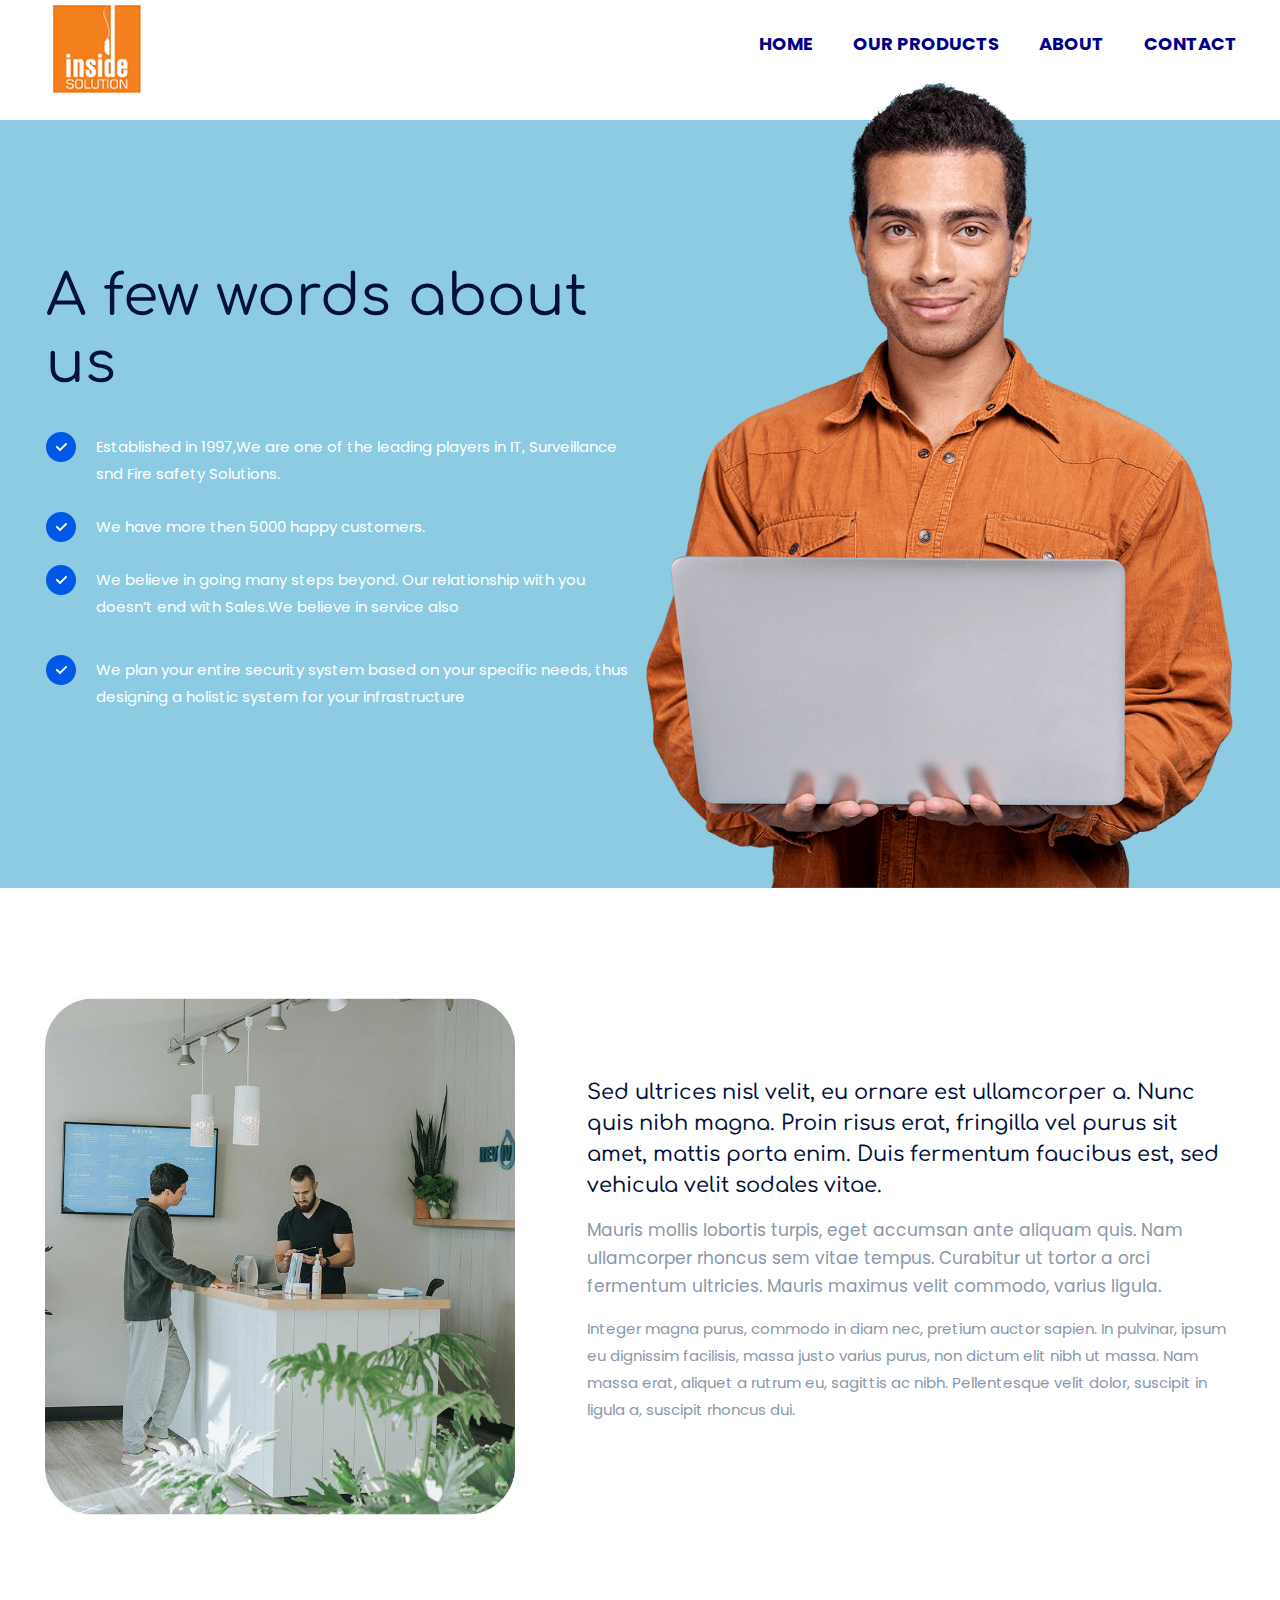
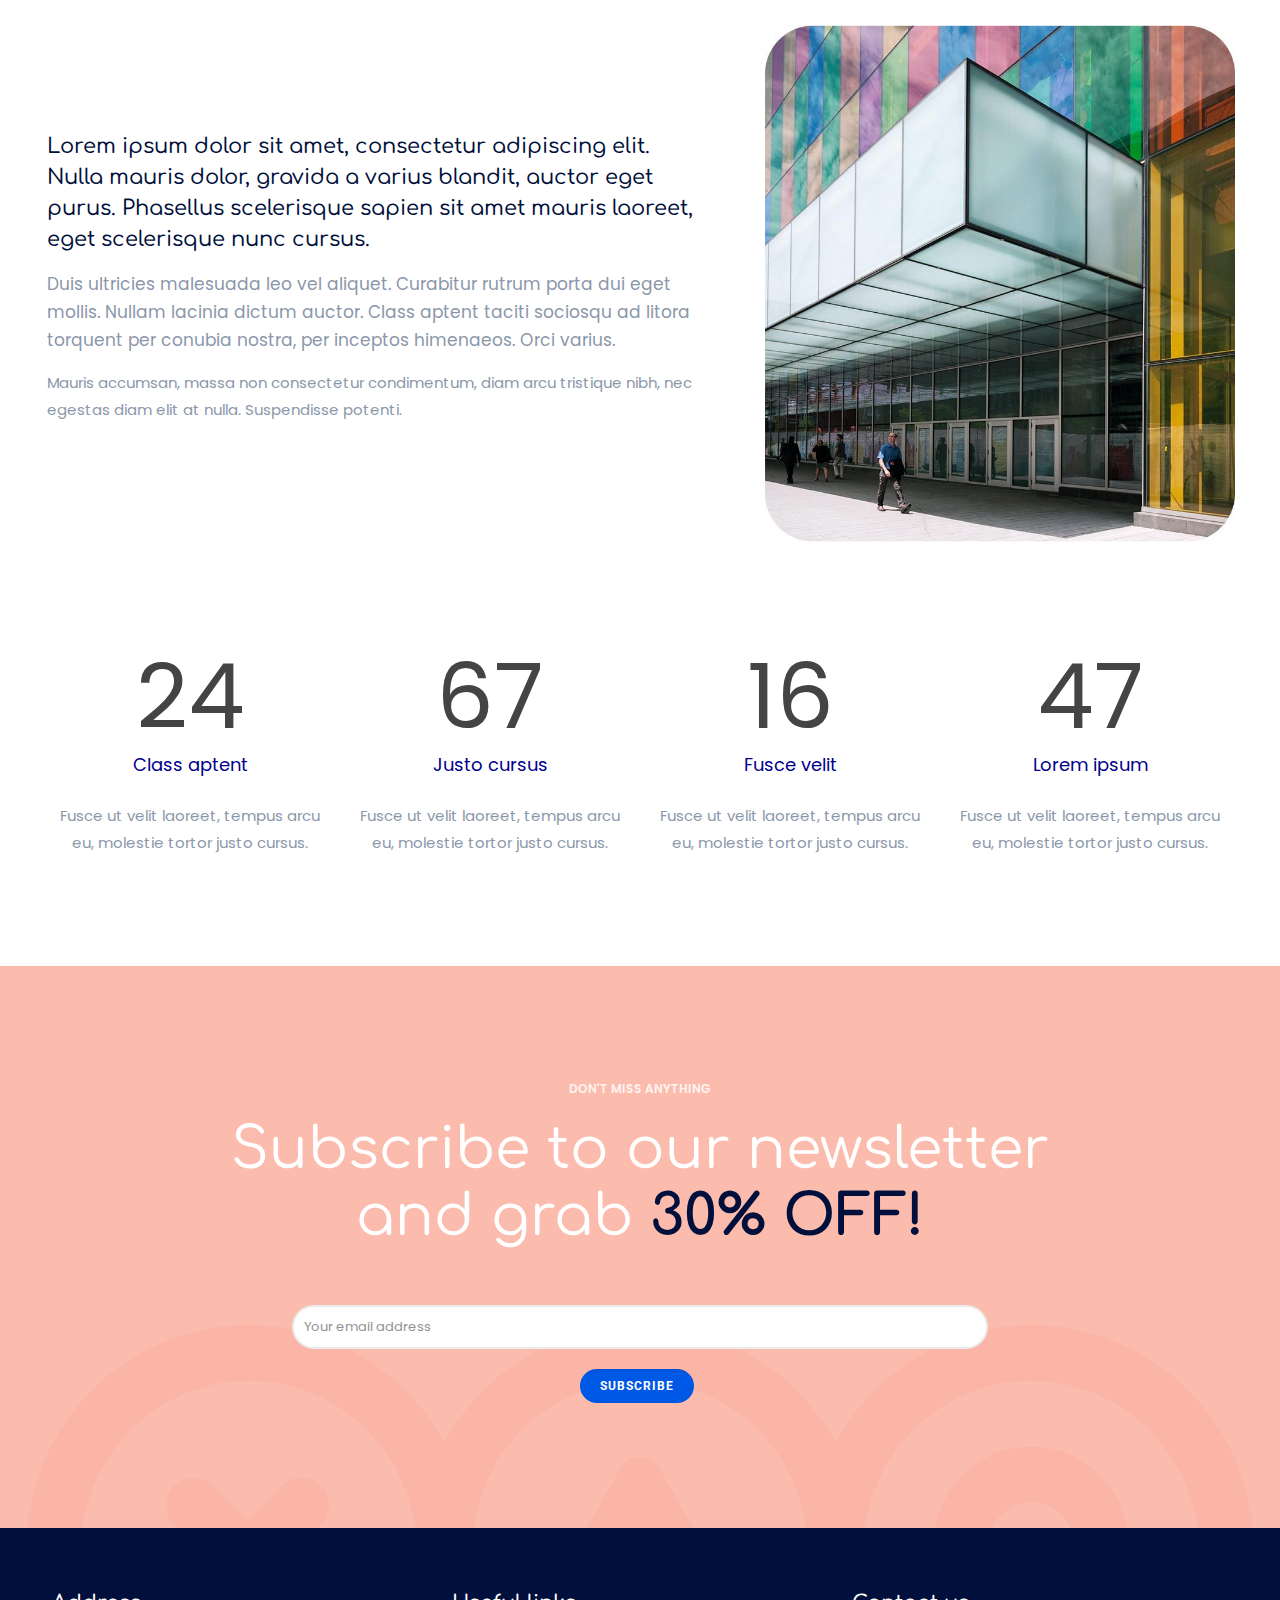
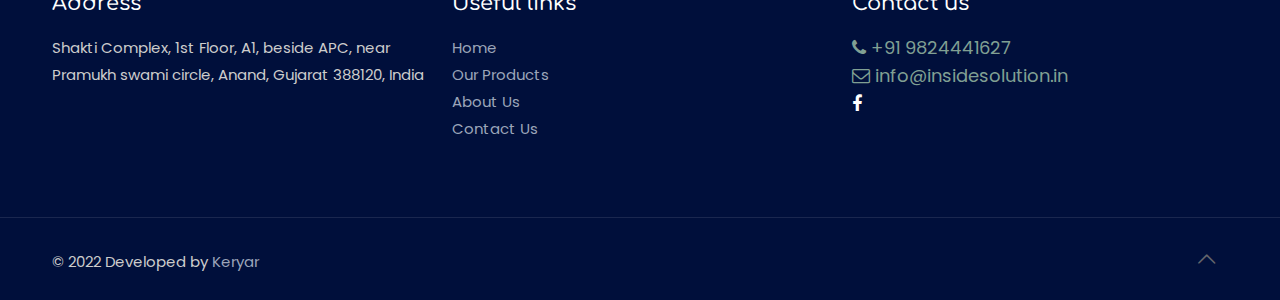
==== commit 9d0afeb2: "favicon, logo" ====
--- a/about.html
+++ b/about.html
@@ -11,7 +11,7 @@
 
     <!-- Basic Page Needs -->
     <meta charset="utf-8">
-    <title>Be</title>
+    <title>Inside Solution</title>
     <meta name="description" content="">
     <meta name="author" content="">
 
@@ -19,7 +19,7 @@
     <meta name="viewport" content="width=device-width, initial-scale=1, maximum-scale=1">
 
     <!-- Favicons -->
-    <link rel="shortcut icon" href="assets/images/favicon.ico">
+    <link rel="shortcut icon" href="assets/images/favicon.png">
 
     <!-- FONTS -->
     <link rel='stylesheet'
@@ -50,17 +50,17 @@
                         <div class="column one">
                             <div class="top_bar_left clearfix">
                                 <div class="logo">
-                                    <a id="logo" href="index-computershop.html" title="BeComputerShop - Betheme"
+                                    <a id="logo" href="index.html" title="BeComputerShop - Betheme"
                                         data-height="60" data-padding="30"><img class="logo-main scale-with-grid"
-                                            src="assets/images/computershop.png"
-                                            data-retina="assets/images/retina-computershop.png" data-height="99"><img
-                                            class="logo-sticky scale-with-grid" src="assets/images/computershop.png"
-                                            data-retina="assets/images/retina-computershop.png" data-height="99"><img
-                                            class="logo-mobile scale-with-grid" src="assets/images/computershop.png"
-                                            data-retina="assets/images/retina-computershop.png" data-height="99"><img
+                                            src="assets/images/Logo.png"
+                                            data-retina="assets/images/retina-Logo.png" data-height="99"><img
+                                            class="logo-sticky scale-with-grid" src="assets/images/Logo.png"
+                                            data-retina="assets/images/retina-Logo.png" data-height="99"><img
+                                            class="logo-mobile scale-with-grid" src="assets/images/Logo.png"
+                                            data-retina="assets/images/retina-Logo.png" data-height="99"><img
                                             class="logo-mobile-sticky scale-with-grid"
-                                            src="assets/images/computershop.png"
-                                            data-retina="assets/images/retina-computershop.png" data-height="99"></a>
+                                            src="assets/images/Logo.png"
+                                            data-retina="assets/images/retina-Logo.png" data-height="99"></a>
                                 </div>
 
 
@@ -75,7 +75,7 @@
                                     <nav id="menu">
                                         <ul id="menu-main-menu" class="menu menu-main">
                                             <li class=" current-menu-item page_item current_page_item">
-                                                <a href="index-computershop.html"><span>
+                                                <a href="index.html"><span>
                                                         <h5 class="themecolor" style="font-weight: bold;">HOME</h5>
                                                     </span></a>
                                             </li>
@@ -379,7 +379,7 @@
                             <h4>Useful links</h4>
                             <div class="textwidget custom-html-widget">
                                 <p>
-                                    <a href="index-computershop.html">Home</a>
+                                    <a href="index.html">Home</a>
                                     <br>
                                     <a href="our-products.html">Our Products</a>
                                     <br>
--- a/assets/css/structure.css
+++ b/assets/css/structure.css
@@ -1212,7 +1212,7 @@
 
 #Top_bar .logo {
 	float: left;
-	margin: 0 30px 0 20px;
+	margin: -26px 30px 0 20px;
 }
 #Top_bar .logo h1 {
 	margin: 0;
@@ -1236,7 +1236,7 @@
 }
 #Top_bar #logo img {
 	vertical-align: middle;
-	max-height: 100%;
+	max-height: 150%;
 }
 #Top_bar #logo img.logo-sticky {
 	display: none;
--- a/assets/css/computershop.css
+++ b/assets/css/computershop.css
@@ -1541,7 +1541,7 @@
 	}
 	#Top_bar.is-sticky #logo img.logo-sticky {
 		display: inline;
-		max-height: 35px;
+		max-height: 50px;
 	}
 	#Top_bar.is-sticky .menu_wrapper {
 		clear: none
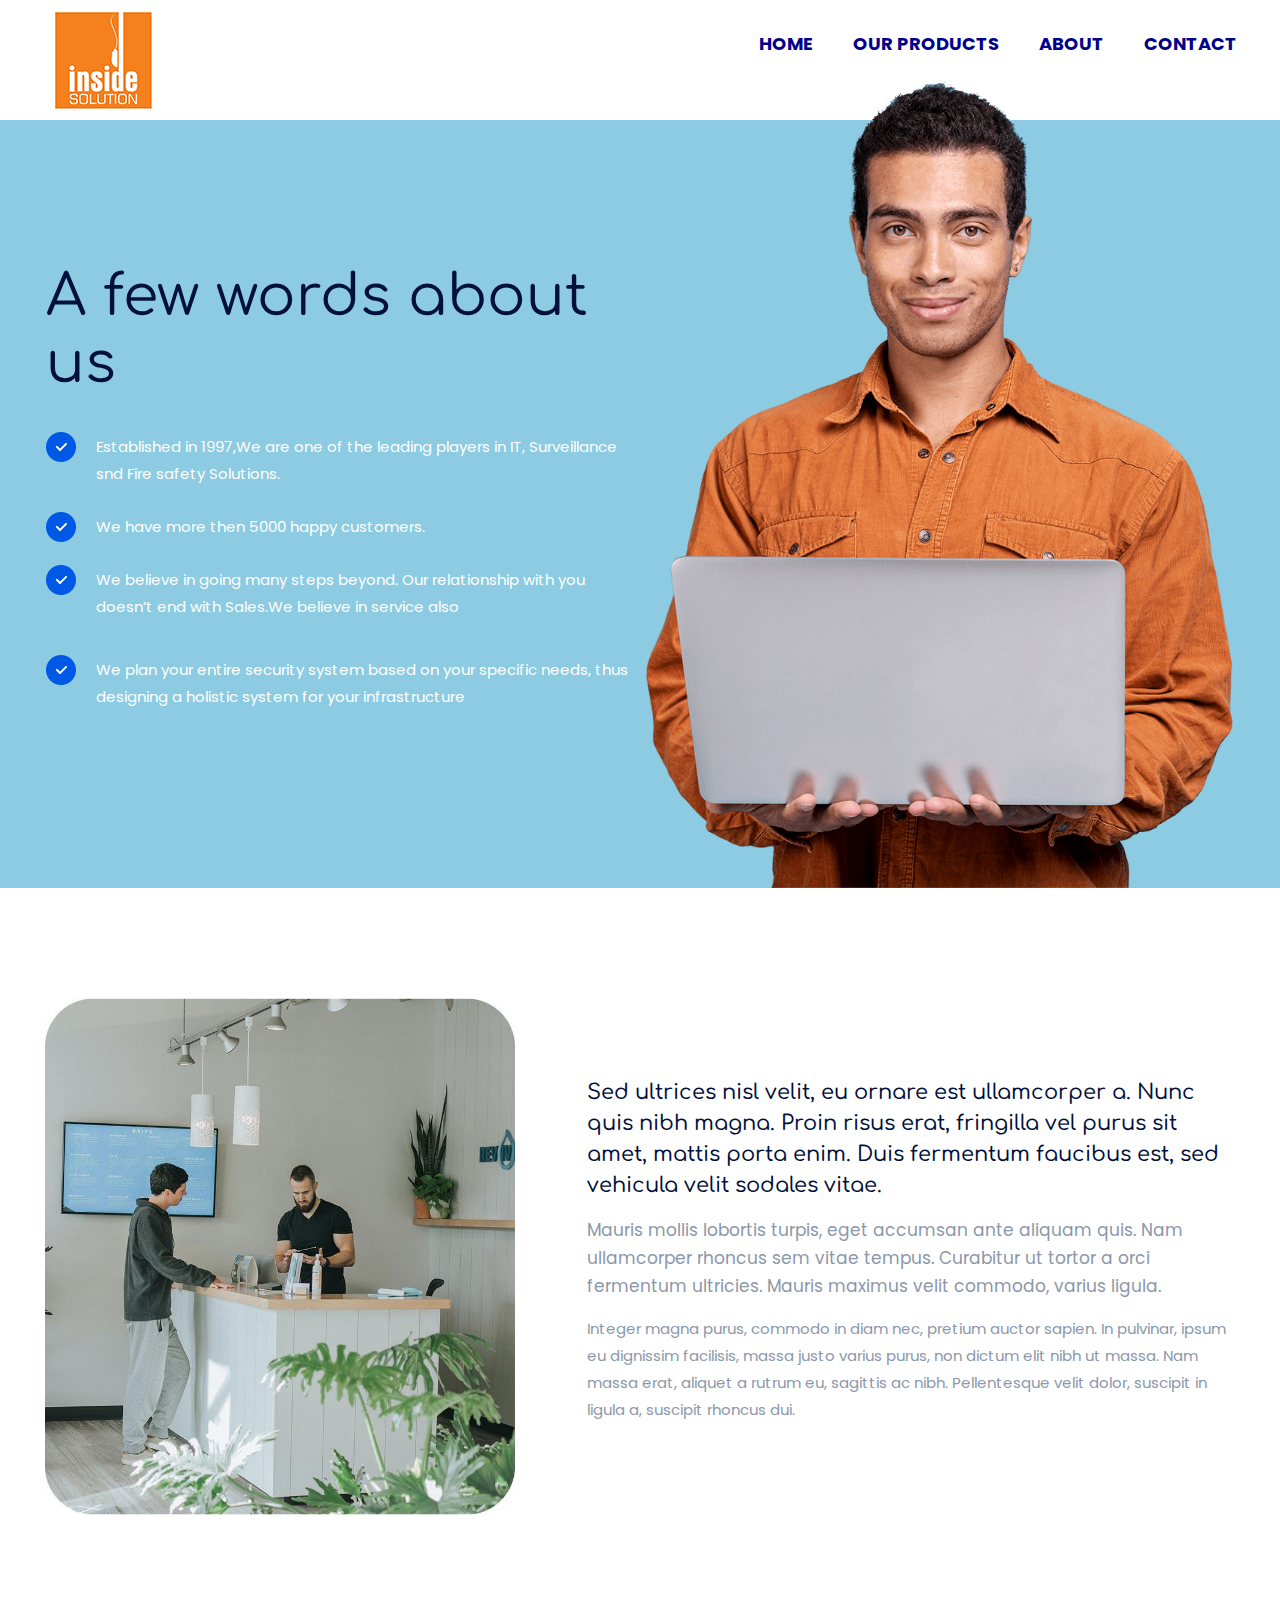
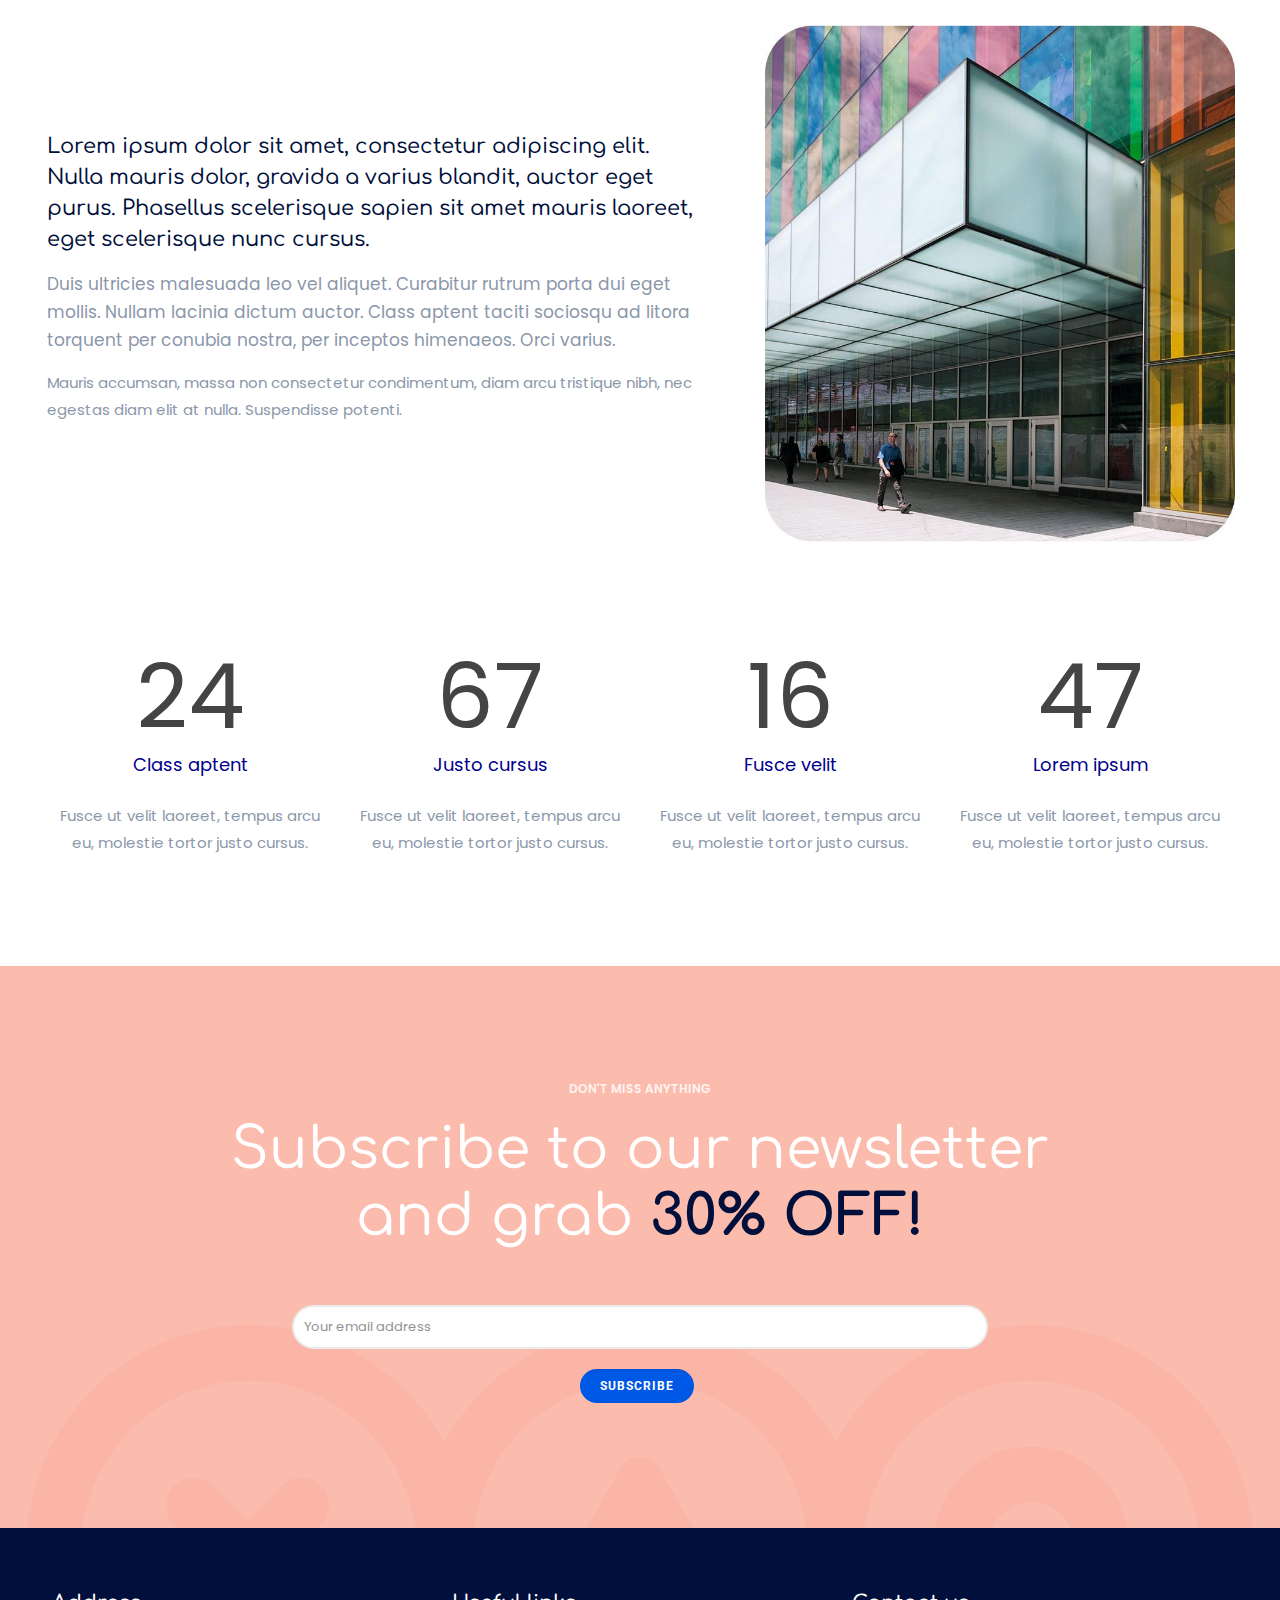
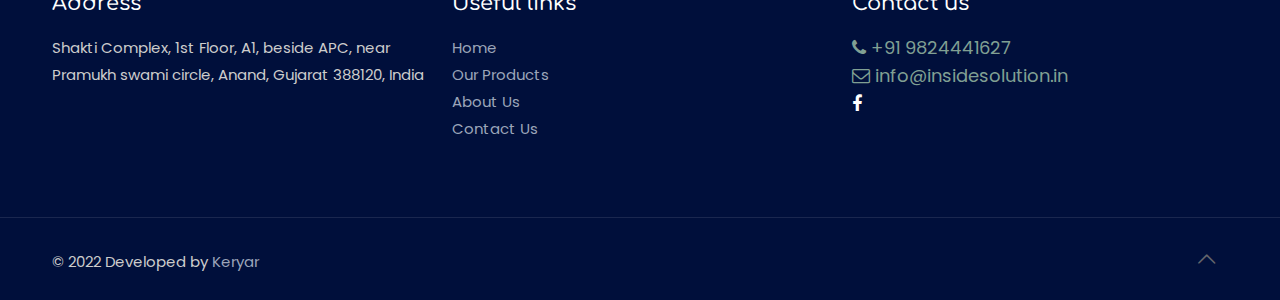
==== commit 62a1172b: "all" ====
--- a/about.html
+++ b/about.html
@@ -50,17 +50,16 @@
                         <div class="column one">
                             <div class="top_bar_left clearfix">
                                 <div class="logo">
-                                    <a id="logo" href="index.html" title="BeComputerShop - Betheme"
-                                        data-height="60" data-padding="30"><img class="logo-main scale-with-grid"
-                                            src="assets/images/Logo.png"
-                                            data-retina="assets/images/retina-Logo.png" data-height="99"><img
+                                    <a id="logo" href="index.html" title="Inside Solution" data-height="99px"
+                                        data-padding="30"><img class="logo-main scale-with-grid"
+                                            src="assets/images/Logo.png" data-retina="assets/images/Logo.png"
+                                            data-height="99" style="padding-top: 7px;max-height: 99px;"><img
                                             class="logo-sticky scale-with-grid" src="assets/images/Logo.png"
-                                            data-retina="assets/images/retina-Logo.png" data-height="99"><img
+                                            data-retina="assets/images/Logo.png" data-height="99"><img
                                             class="logo-mobile scale-with-grid" src="assets/images/Logo.png"
-                                            data-retina="assets/images/retina-Logo.png" data-height="99"><img
-                                            class="logo-mobile-sticky scale-with-grid"
-                                            src="assets/images/Logo.png"
-                                            data-retina="assets/images/retina-Logo.png" data-height="99"></a>
+                                            data-retina="assets/images/Logo.png" data-height="99"><img
+                                            class="logo-mobile-sticky scale-with-grid" src="assets/images/Logo.png"
+                                            data-retina="assets/images/Logo.png" data-height="99"></a>
                                 </div>
 
 
@@ -388,7 +387,7 @@
                                     <a href="contact.html">Contact Us</a>
                                 </p>
                             </div>
-                           
+
                         </aside>
                     </div>
                     <!-- <div class="column one-fourth">
@@ -420,13 +419,13 @@
                                     <a href="mailto:info@insidesolution.in " style="color:#80a093;"><i
                                             class="fa fa-envelope-o"></i>
                                         info@insidesolution.in</a>
-    
+
                                     <br>
                                     <a href="https://www.facebook.com/insidesolutionanand/" target="_blank">
                                         <i class="fa fa-facebook"></i>
                                     </a>
                                 </h5>
-    
+
                                 <hr class="no_line" style="margin:0 auto 15px">
                                 <!-- <div class="image_frame image_item no_link scale-with-grid alignnone no_border">
                                     <div class="image_wrapper"><img class="scale-with-grid"
@@ -443,7 +442,8 @@
                     <div class="column one">
                         <a id="back_to_top" class="footer_button" href><i class="icon-up-open-big"></i></a>
                         <div class="copyright">
-                            &copy; 2022 Developed by <a target="_blank" rel="nofollow" href="https://keryar.com/">Keryar</a>
+                            &copy; 2022 Developed by <a target="_blank" rel="nofollow"
+                                href="https://keryar.com/">Keryar</a>
                         </div>
                         <!-- <nav id="social-menu" class="menu-footer-container">
                             <ul id="menu-footer" class="social-menu">
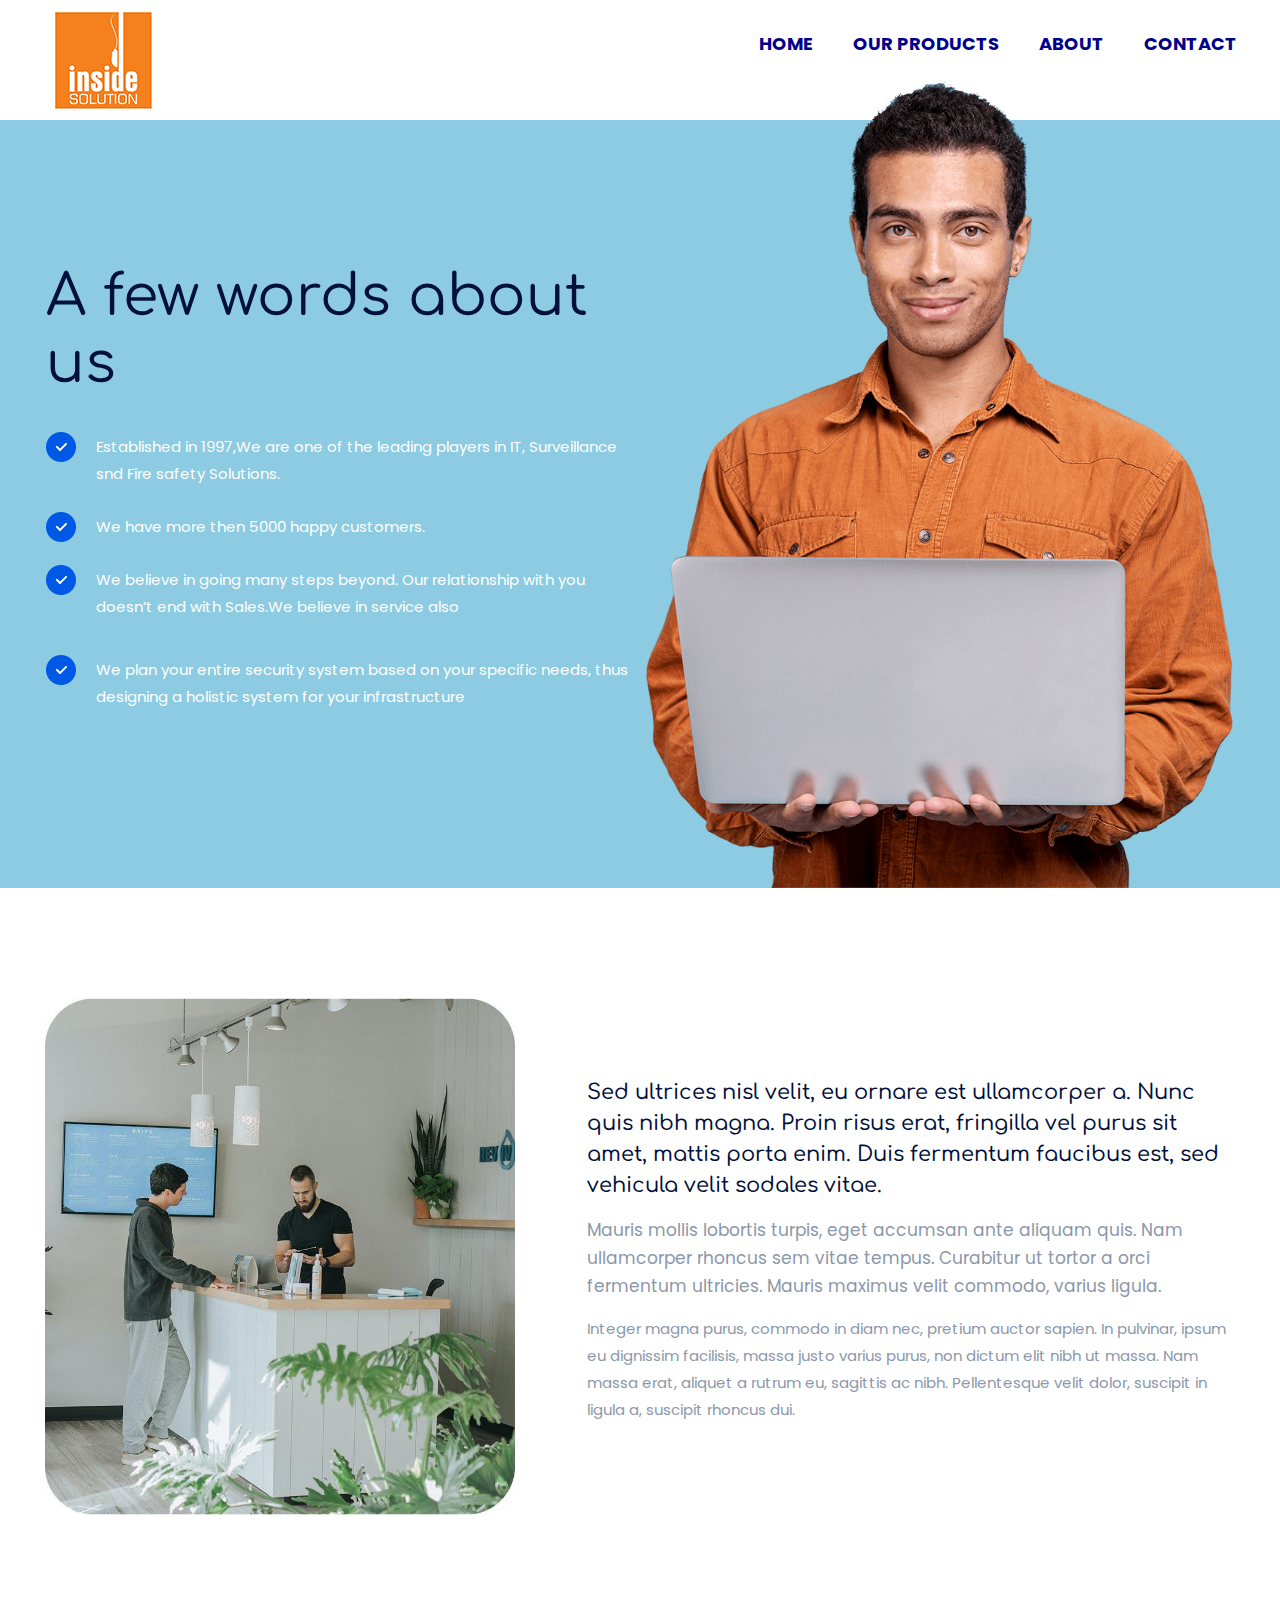
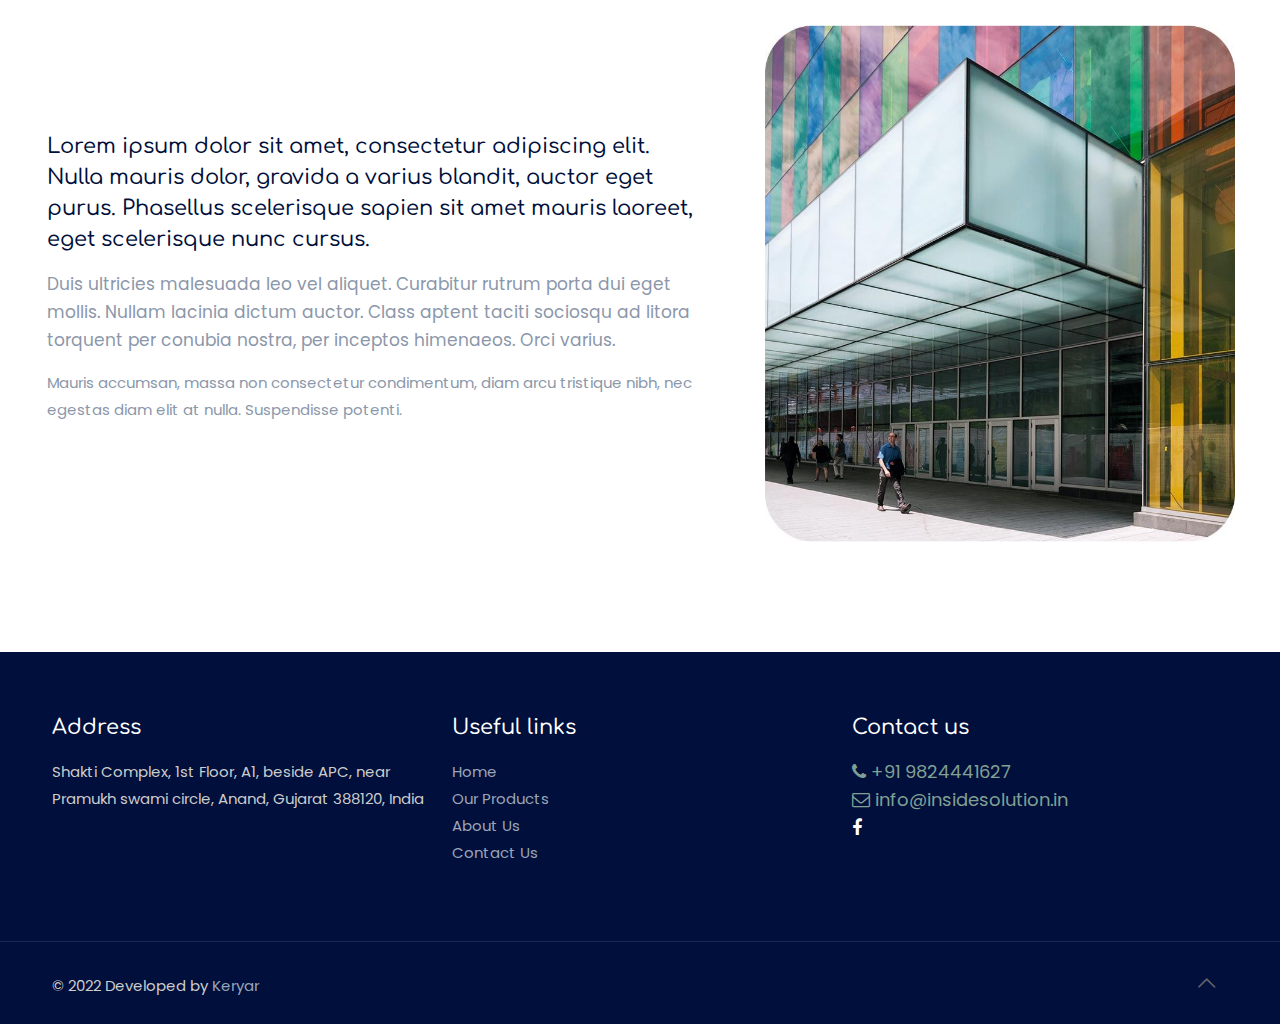
==== commit 1f531852: "home page and about us page" ====
--- a/about.html
+++ b/about.html
@@ -256,7 +256,7 @@
                                 </div>
                             </div>
                         </div>
-                        <div class="section mcb-section" style="padding-bottom:70px">
+                        <!-- <div class="section mcb-section" style="padding-bottom:70px">
                             <div class="section_wrapper mcb-section-inner">
                                 <div class="wrap mcb-wrap one  valign-top clearfix">
                                     <div class="mcb-wrap-inner">
@@ -351,7 +351,7 @@
                                     </div>
                                 </div>
                             </div>
-                        </div>
+                        </div> -->
 
                     </div>
                 </div>
--- a/assets/css/computershop.css
+++ b/assets/css/computershop.css
@@ -1541,7 +1541,7 @@
 	}
 	#Top_bar.is-sticky #logo img.logo-sticky {
 		display: inline;
-		max-height: 50px;
+		max-height: 50px !important;
 	}
 	#Top_bar.is-sticky .menu_wrapper {
 		clear: none
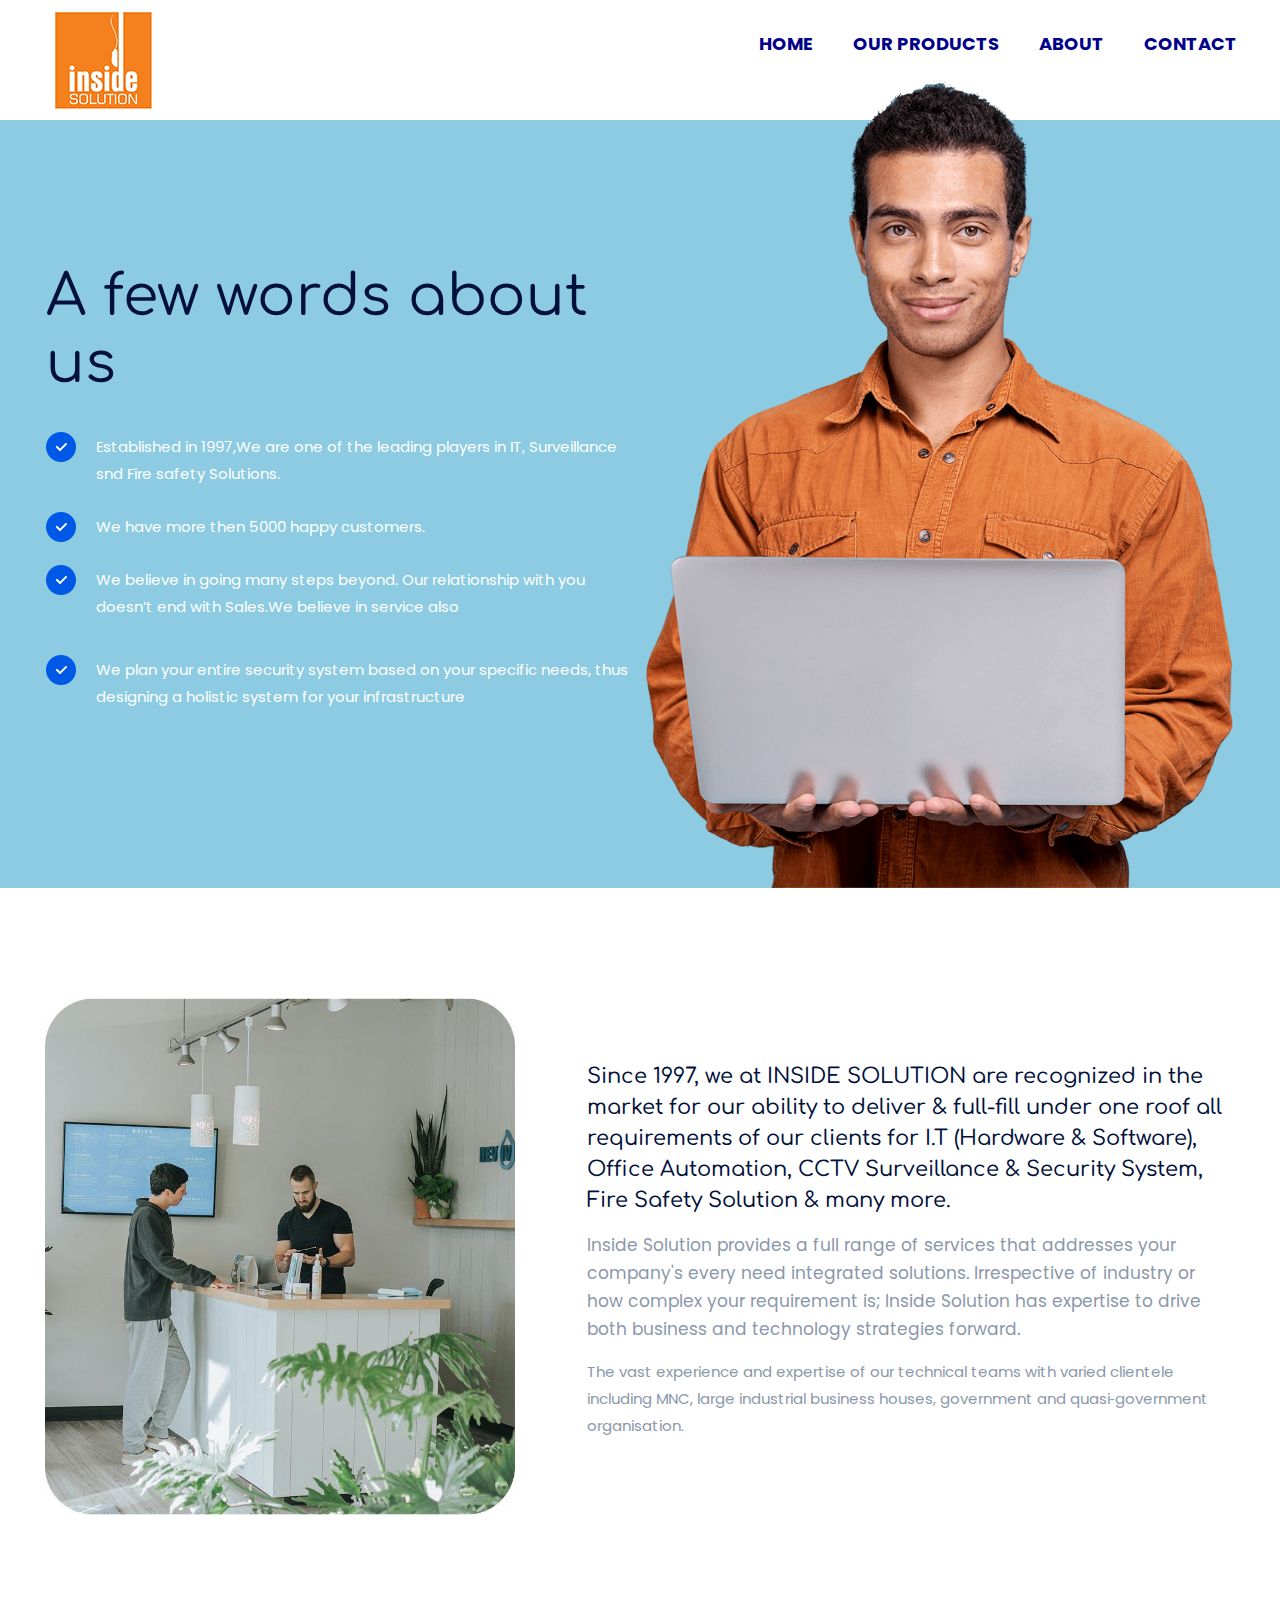
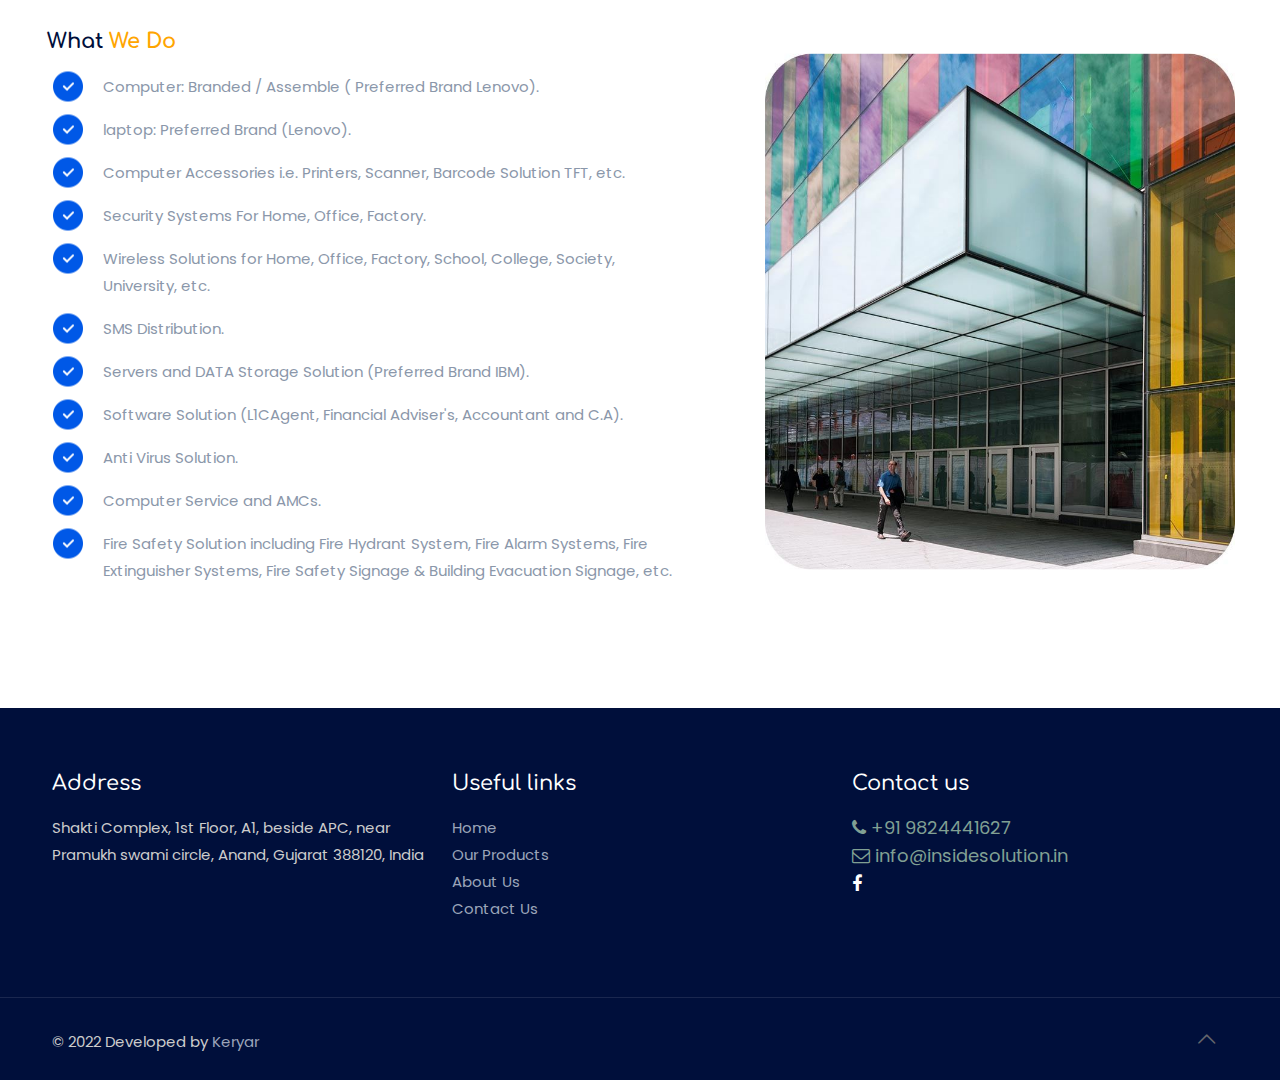
==== commit 13b55e55: "about us and home page" ====
--- a/about.html
+++ b/about.html
@@ -196,21 +196,31 @@
                                     <div class="mcb-wrap-inner">
                                         <div class="column mcb-column one column_column">
                                             <div class="column_attr clearfix">
-                                                <h4>Sed ultrices nisl velit, eu ornare est ullamcorper a. Nunc quis nibh
-                                                    magna. Proin risus erat, fringilla vel purus sit amet, mattis porta
-                                                    enim. Duis fermentum faucibus est, sed vehicula velit sodales vitae.
+                                                <h4>Since 1997, we at INSIDE SOLUTION are
+                                                    recognized in the market for our ability to deliver
+                                                    & full‑fill under one roof all requirements of our
+                                                    clients for I.T (Hardware & Software), Office
+                                                    Automation, CCTV Surveillance & Security System,
+                                                    Fire Safety Solution & many more.
                                                 </h4>
                                                 <p class="big">
-                                                    Mauris mollis lobortis turpis, eget accumsan ante aliquam quis. Nam
-                                                    ullamcorper rhoncus sem vitae tempus. Curabitur ut tortor a orci
-                                                    fermentum ultricies. Mauris maximus velit commodo, varius ligula.
+                                                    Inside Solution provides a full range
+                                                    of services that addresses your
+                                                    company's every need integrated
+                                                    solutions. Irrespective of industry
+                                                    or how complex your requirement is;
+                                                    Inside Solution has expertise to drive
+                                                    both business and technology strategies
+                                                    forward.
+
                                                 </p>
                                                 <p>
-                                                    Integer magna purus, commodo in diam nec, pretium auctor sapien. In
-                                                    pulvinar, ipsum eu dignissim facilisis, massa justo varius purus,
-                                                    non dictum elit nibh ut massa. Nam massa erat, aliquet a rutrum eu,
-                                                    sagittis ac nibh. Pellentesque velit dolor, suscipit
-                                                    in ligula a, suscipit rhoncus dui.
+                                                    The vast experience and
+                                                    expertise of our technical teams with
+                                                    varied clientele including MNC, large
+                                                    industrial business houses, government
+                                                    and quasi‑government organisation.
+
                                                 </p>
                                             </div>
                                         </div>
@@ -225,20 +235,121 @@
                                     <div class="mcb-wrap-inner">
                                         <div class="column mcb-column one column_column">
                                             <div class="column_attr clearfix">
-                                                <h4>Lorem ipsum dolor sit amet, consectetur adipiscing elit. Nulla
-                                                    mauris dolor, gravida a varius blandit, auctor eget purus. Phasellus
-                                                    scelerisque sapien sit amet mauris laoreet, eget scelerisque nunc
-                                                    cursus.</h4>
+                                                <h4 style="font-weight: bold;">What <span style="color: orange;">We Do</span> </h4>
                                                 <p class="big">
-                                                    Duis ultricies malesuada leo vel aliquet. Curabitur rutrum porta dui
-                                                    eget mollis. Nullam lacinia dictum auctor. Class aptent taciti
-                                                    sociosqu ad litora torquent per conubia nostra, per inceptos
-                                                    himenaeos. Orci varius.
+                                                
+                                                <div class="column mcb-column one column_column column-margin-0px">
+                                                    <div class="column_attr clearfix"
+                                                        style="background-image:url('assets/images/computershop-icon1.png');background-repeat:no-repeat;background-position:left top;padding:1px 0 0 50px;">
+                                                        <p>
+                                                            Computer: Branded / Assemble ( Preferred Brand
+                                                            Lenovo).
+                                                        </p>
+
+                                                    </div>
+                                                </div>
+                                                <div class="column mcb-column one column_column column-margin-0px">
+                                                    <div class="column_attr clearfix"
+                                                        style="background-image:url('assets/images/computershop-icon1.png');background-repeat:no-repeat;background-position:left top;padding:1px 0 0 50px;">
+                                                        <p>
+                                                            laptop: Preferred Brand (Lenovo).
+                                                        </p>
+
+                                                    </div>
+                                                </div>
+                                                <div class="column mcb-column one column_column column-margin-0px">
+                                                    <div class="column_attr clearfix"
+                                                        style="background-image:url('assets/images/computershop-icon1.png');background-repeat:no-repeat;background-position:left top;padding:1px 0 0 50px;">
+                                                        <p>
+                                                            Computer Accessories i.e. Printers, Scanner,
+                                                            Barcode Solution TFT, etc.
+                                                        </p>
+
+                                                    </div>
+                                                </div>
+                                                <div class="column mcb-column one column_column column-margin-0px">
+                                                    <div class="column_attr clearfix"
+                                                        style="background-image:url('assets/images/computershop-icon1.png');background-repeat:no-repeat;background-position:left top;padding:1px 0 0 50px;">
+                                                        <p>
+                                                            Security Systems For Home, Office, Factory.
+                                                        </p>
+
+                                                    </div>
+                                                </div>
+                                                <div class="column mcb-column one column_column column-margin-0px">
+                                                    <div class="column_attr clearfix"
+                                                        style="background-image:url('assets/images/computershop-icon1.png');background-repeat:no-repeat;background-position:left top;padding:1px 0 0 50px;">
+                                                        <p>
+                                                            Wireless Solutions for Home, Office, Factory,
+                                                            School, College, Society, University, etc.
+                                                        </p>
+
+                                                    </div>
+                                                </div>
+                                                <div class="column mcb-column one column_column column-margin-0px">
+                                                    <div class="column_attr clearfix"
+                                                        style="background-image:url('assets/images/computershop-icon1.png');background-repeat:no-repeat;background-position:left top;padding:1px 0 0 50px;">
+                                                        <p>
+                                                            SMS Distribution.
+                                                        </p>
+
+                                                    </div>
+                                                </div>
+                                                <div class="column mcb-column one column_column column-margin-0px">
+                                                    <div class="column_attr clearfix"
+                                                        style="background-image:url('assets/images/computershop-icon1.png');background-repeat:no-repeat;background-position:left top;padding:1px 0 0 50px;">
+                                                        <p>
+                                                            Servers and DATA Storage Solution (Preferred
+                                                            Brand IBM).
+                                                        </p>
+
+                                                    </div>
+                                                </div>
+                                                <div class="column mcb-column one column_column column-margin-0px">
+                                                    <div class="column_attr clearfix"
+                                                        style="background-image:url('assets/images/computershop-icon1.png');background-repeat:no-repeat;background-position:left top;padding:1px 0 0 50px;">
+                                                        <p>
+                                                            Software Solution (L1CAgent, Financial Adviser's,
+                                                            Accountant and C.A).
+                                                        </p>
+
+                                                    </div>
+                                                </div>
+                                                <div class="column mcb-column one column_column column-margin-0px">
+                                                    <div class="column_attr clearfix"
+                                                        style="background-image:url('assets/images/computershop-icon1.png');background-repeat:no-repeat;background-position:left top;padding:1px 0 0 50px;">
+                                                        <p>
+                                                            Anti Virus Solution.
+                                                        </p>
+
+                                                    </div>
+                                                </div>
+                                                <div class="column mcb-column one column_column column-margin-0px">
+                                                    <div class="column_attr clearfix"
+                                                        style="background-image:url('assets/images/computershop-icon1.png');background-repeat:no-repeat;background-position:left top;padding:1px 0 0 50px;">
+                                                        <p>
+                                                            Computer Service and AMCs.
+                                                        </p>
+
+                                                    </div>
+                                                </div>
+                                                <div class="column mcb-column one column_column column-margin-0px">
+                                                    <div class="column_attr clearfix"
+                                                        style="background-image:url('assets/images/computershop-icon1.png');background-repeat:no-repeat;background-position:left top;padding:1px 0 0 50px;">
+                                                        <p>
+                                                            Fire Safety Solution including Fire Hydrant System,
+                                                            Fire Alarm Systems, Fire Extinguisher Systems,
+                                                            Fire Safety Signage & Building Evacuation Signage,
+                                                            etc.
+                                                        </p>
+
+                                                    </div>
+                                                </div>
+
                                                 </p>
-                                                <p>
-                                                    Mauris accumsan, massa non consectetur condimentum, diam arcu
-                                                    tristique nibh, nec egestas diam elit at nulla. Suspendisse potenti.
-                                                </p>
+                                                <!-- <p>
+
+                                                </p> -->
                                             </div>
                                         </div>
                                     </div>
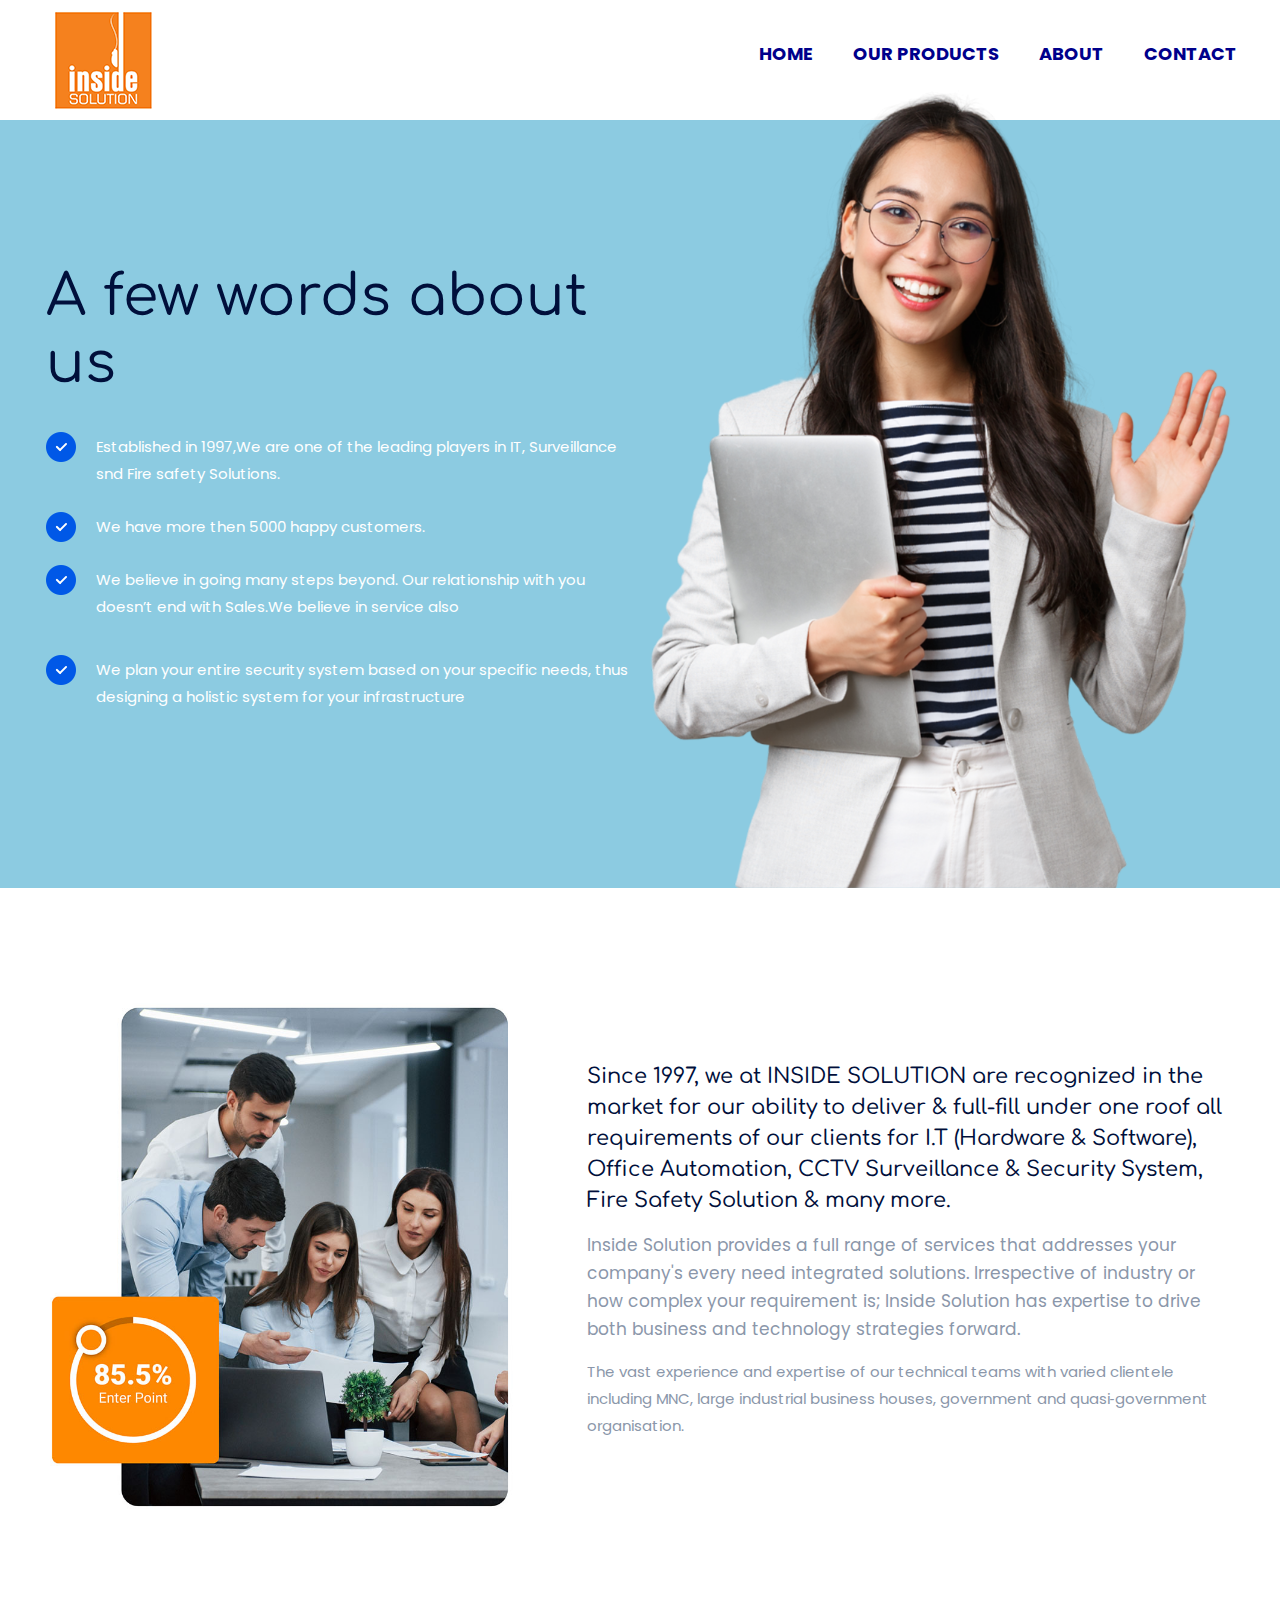
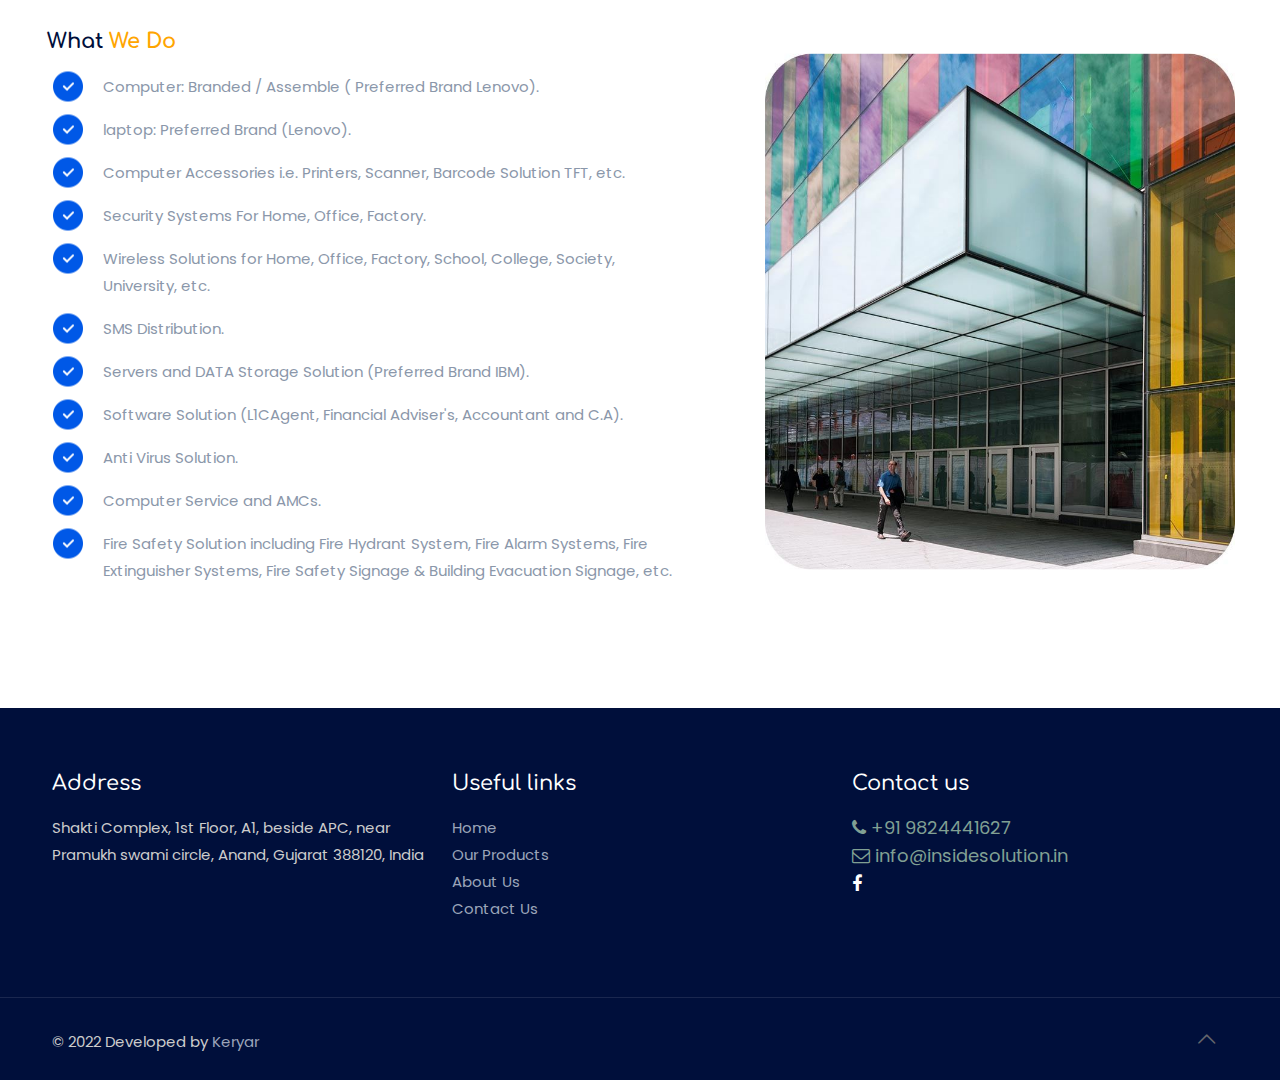
==== commit adcb4622: "SLIDER" ====
--- a/about.html
+++ b/about.html
@@ -185,7 +185,7 @@
                                         <div class="column mcb-column one column_image">
                                             <div class="image_frame image_item no_link scale-with-grid no_border">
                                                 <div class="image_wrapper"><img class="scale-with-grid"
-                                                        src="assets/images/computershop-about-pic1.jpg">
+                                                        src="assets/images/Image.jpg">
                                                 </div>
                                             </div>
                                         </div>
--- a/assets/css/global.css
+++ b/assets/css/global.css
@@ -49,6 +49,7 @@
 }
 ol, ul {
 	list-style: none;
+	margin-bottom: 10px;
 }
 blockquote, q {
 	quotes: none;
--- a/assets/css/computershop.css
+++ b/assets/css/computershop.css
@@ -1494,7 +1494,7 @@
 		width: 100%;
 		left: 0;
 		top: -60px;
-		height: 60px;
+		height: 88px;
 		z-index: 701;
 		background: #fff;
 		opacity: .97;
@@ -1513,7 +1513,7 @@
 		box-shadow: unset
 	}
 	#Top_bar.is-sticky .top_bar_right {
-		top: 0px;
+		top: 8px;
 		height: auto;
 	}
 	#Top_bar.is-sticky .top_bar_right_wrapper {
@@ -1541,7 +1541,7 @@
 	}
 	#Top_bar.is-sticky #logo img.logo-sticky {
 		display: inline;
-		max-height: 50px !important;
+		max-height: 80px !important;
 	}
 	#Top_bar.is-sticky .menu_wrapper {
 		clear: none
